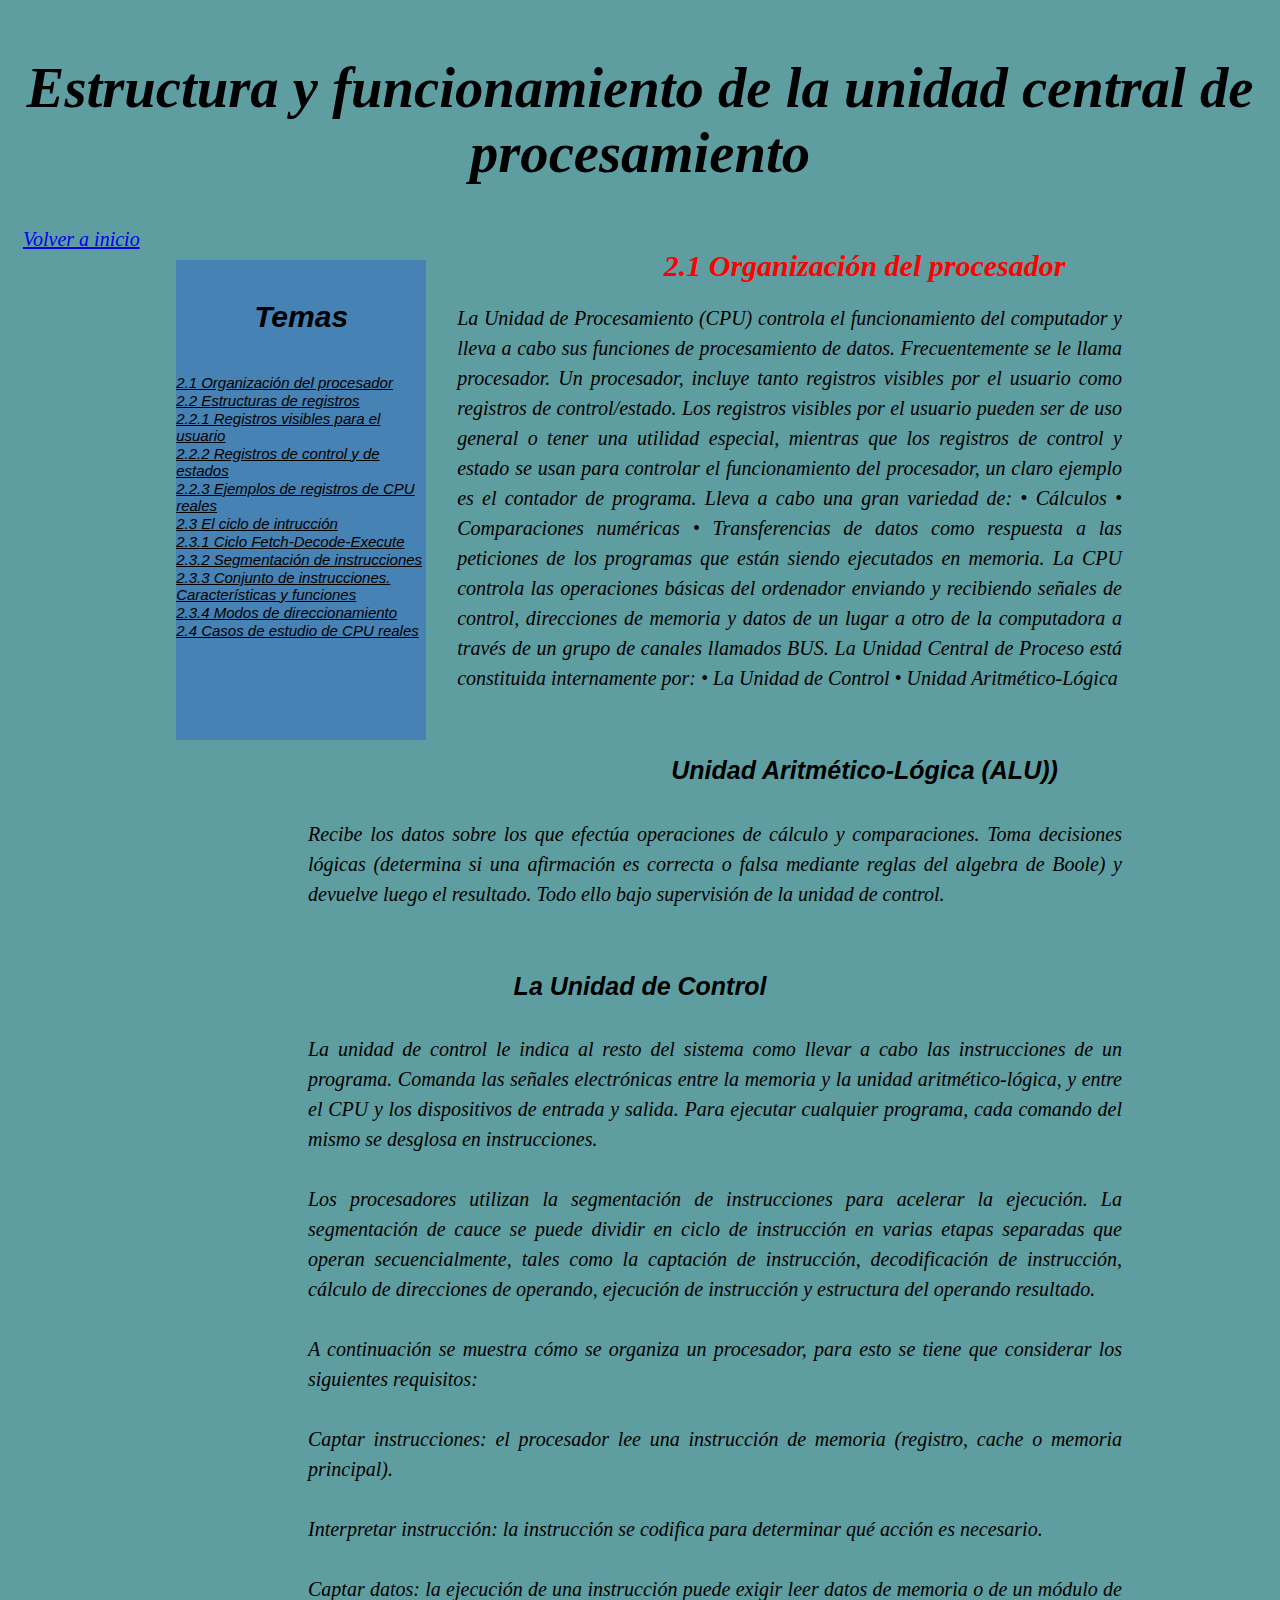
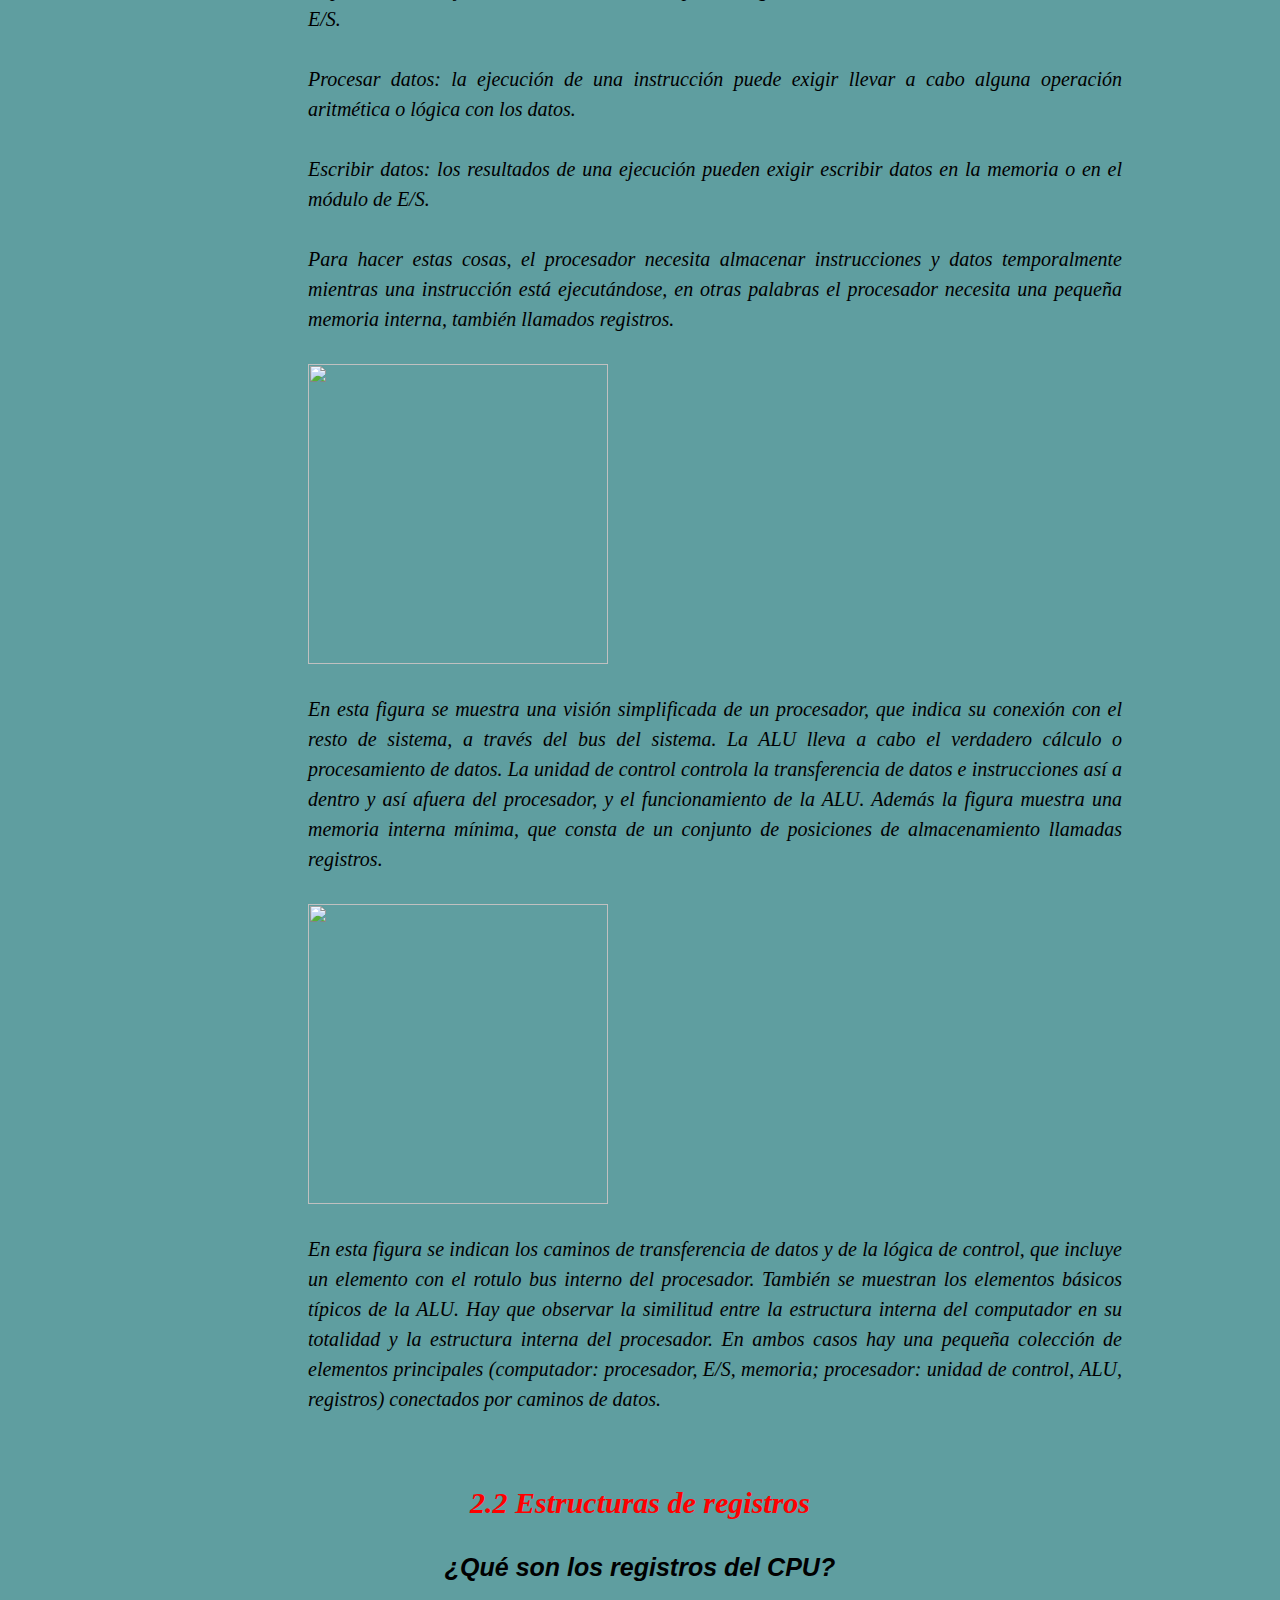
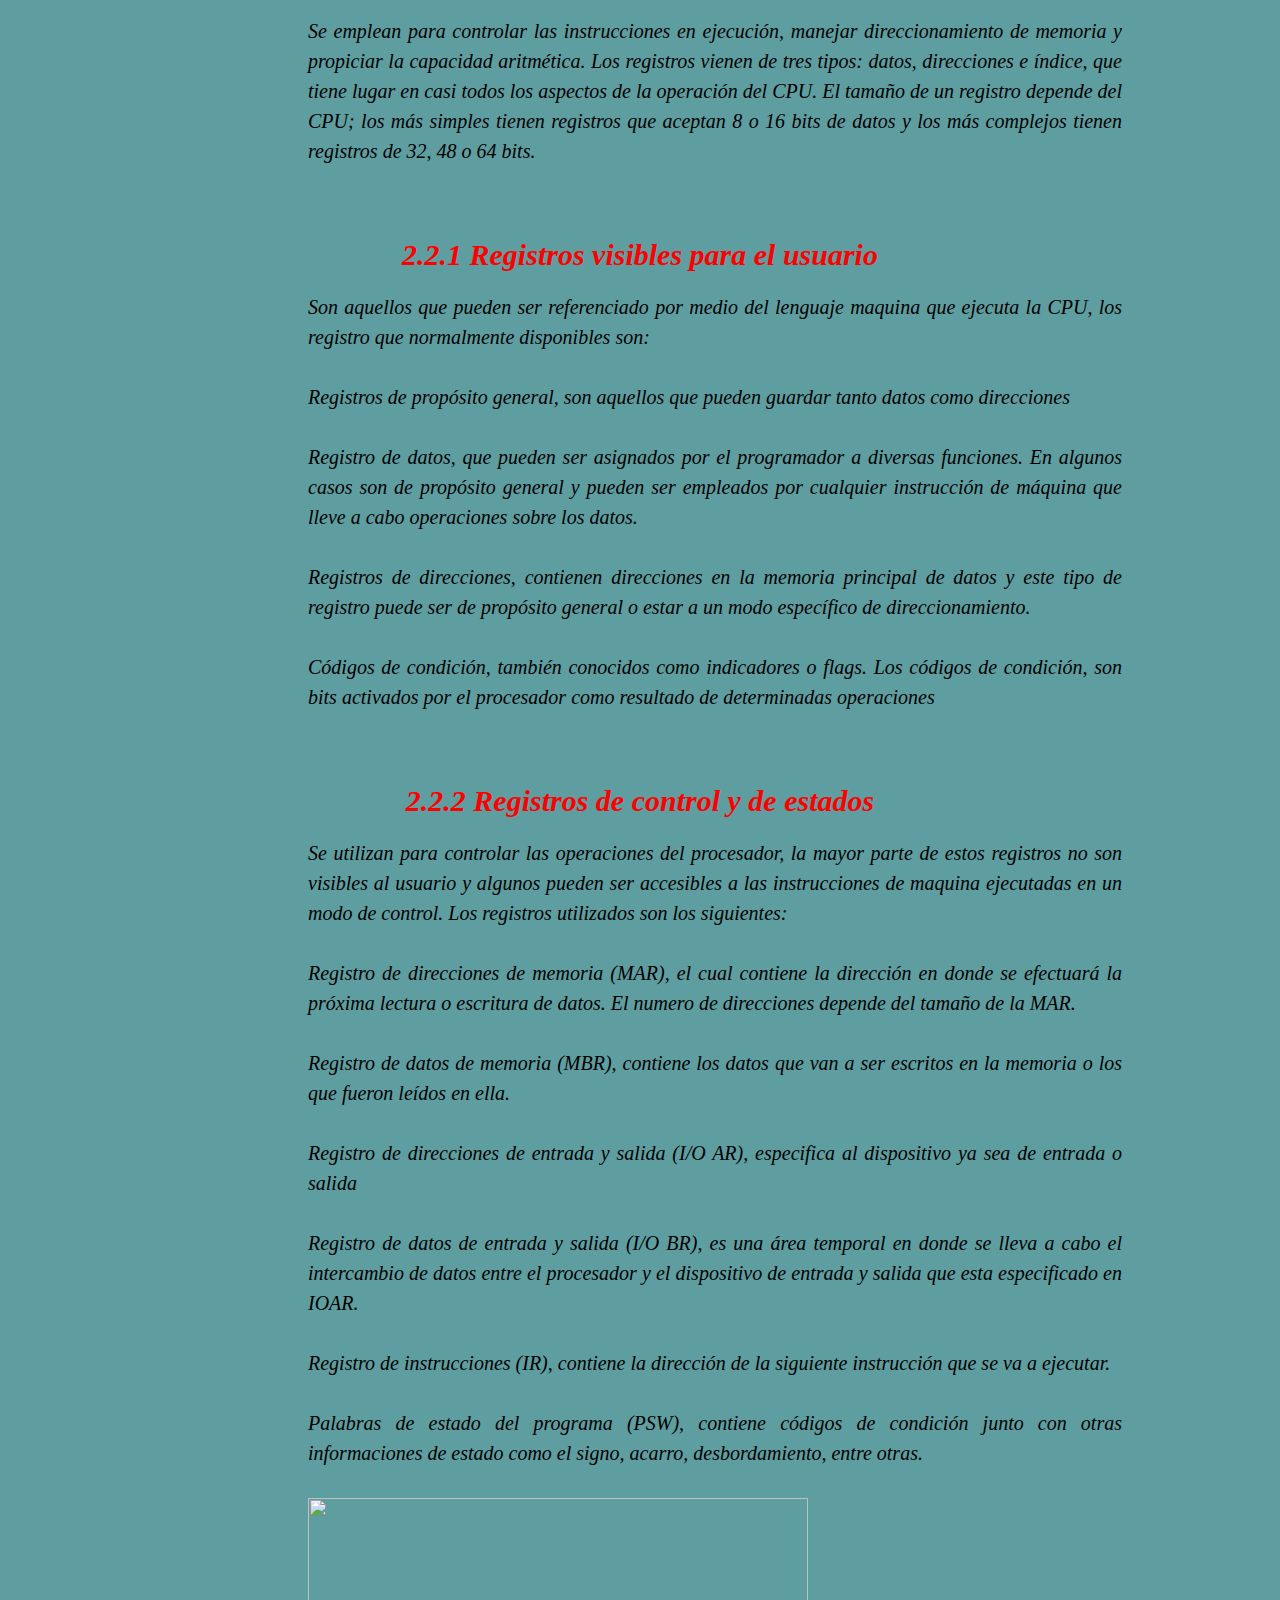
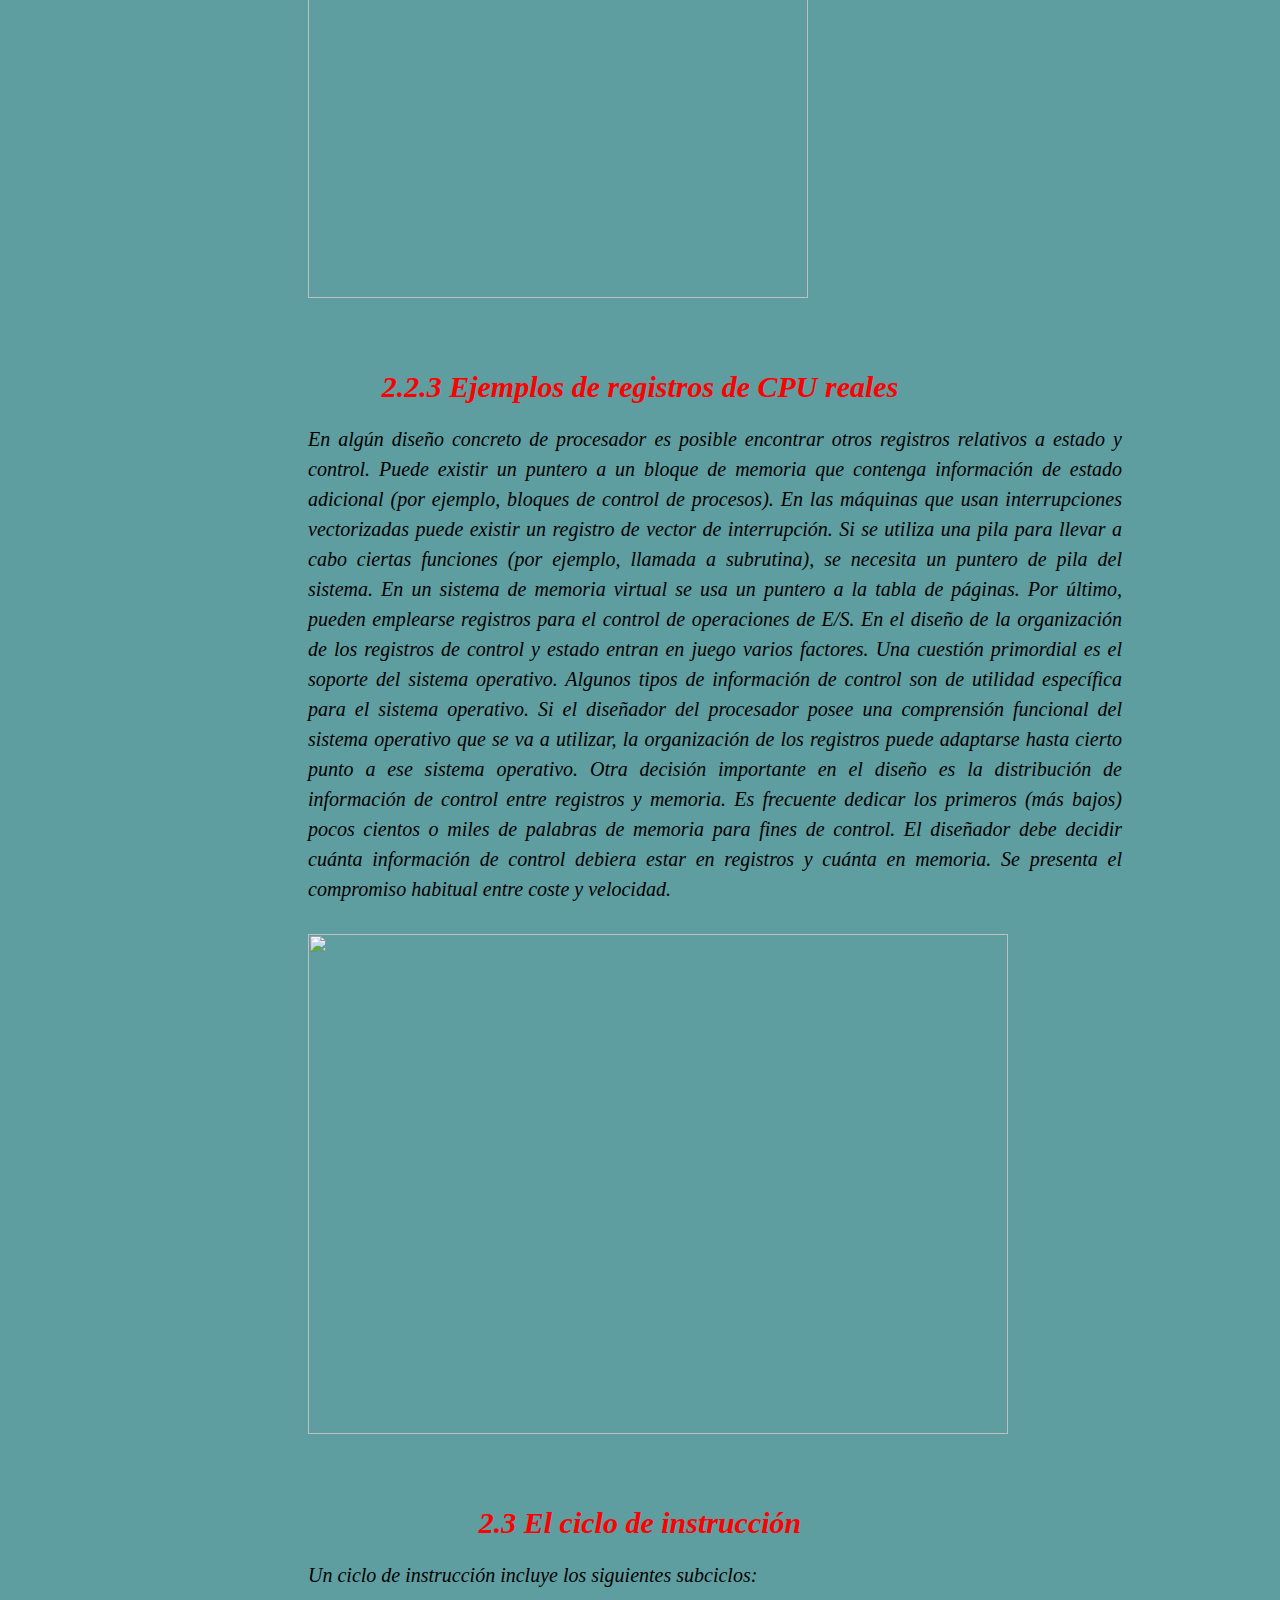
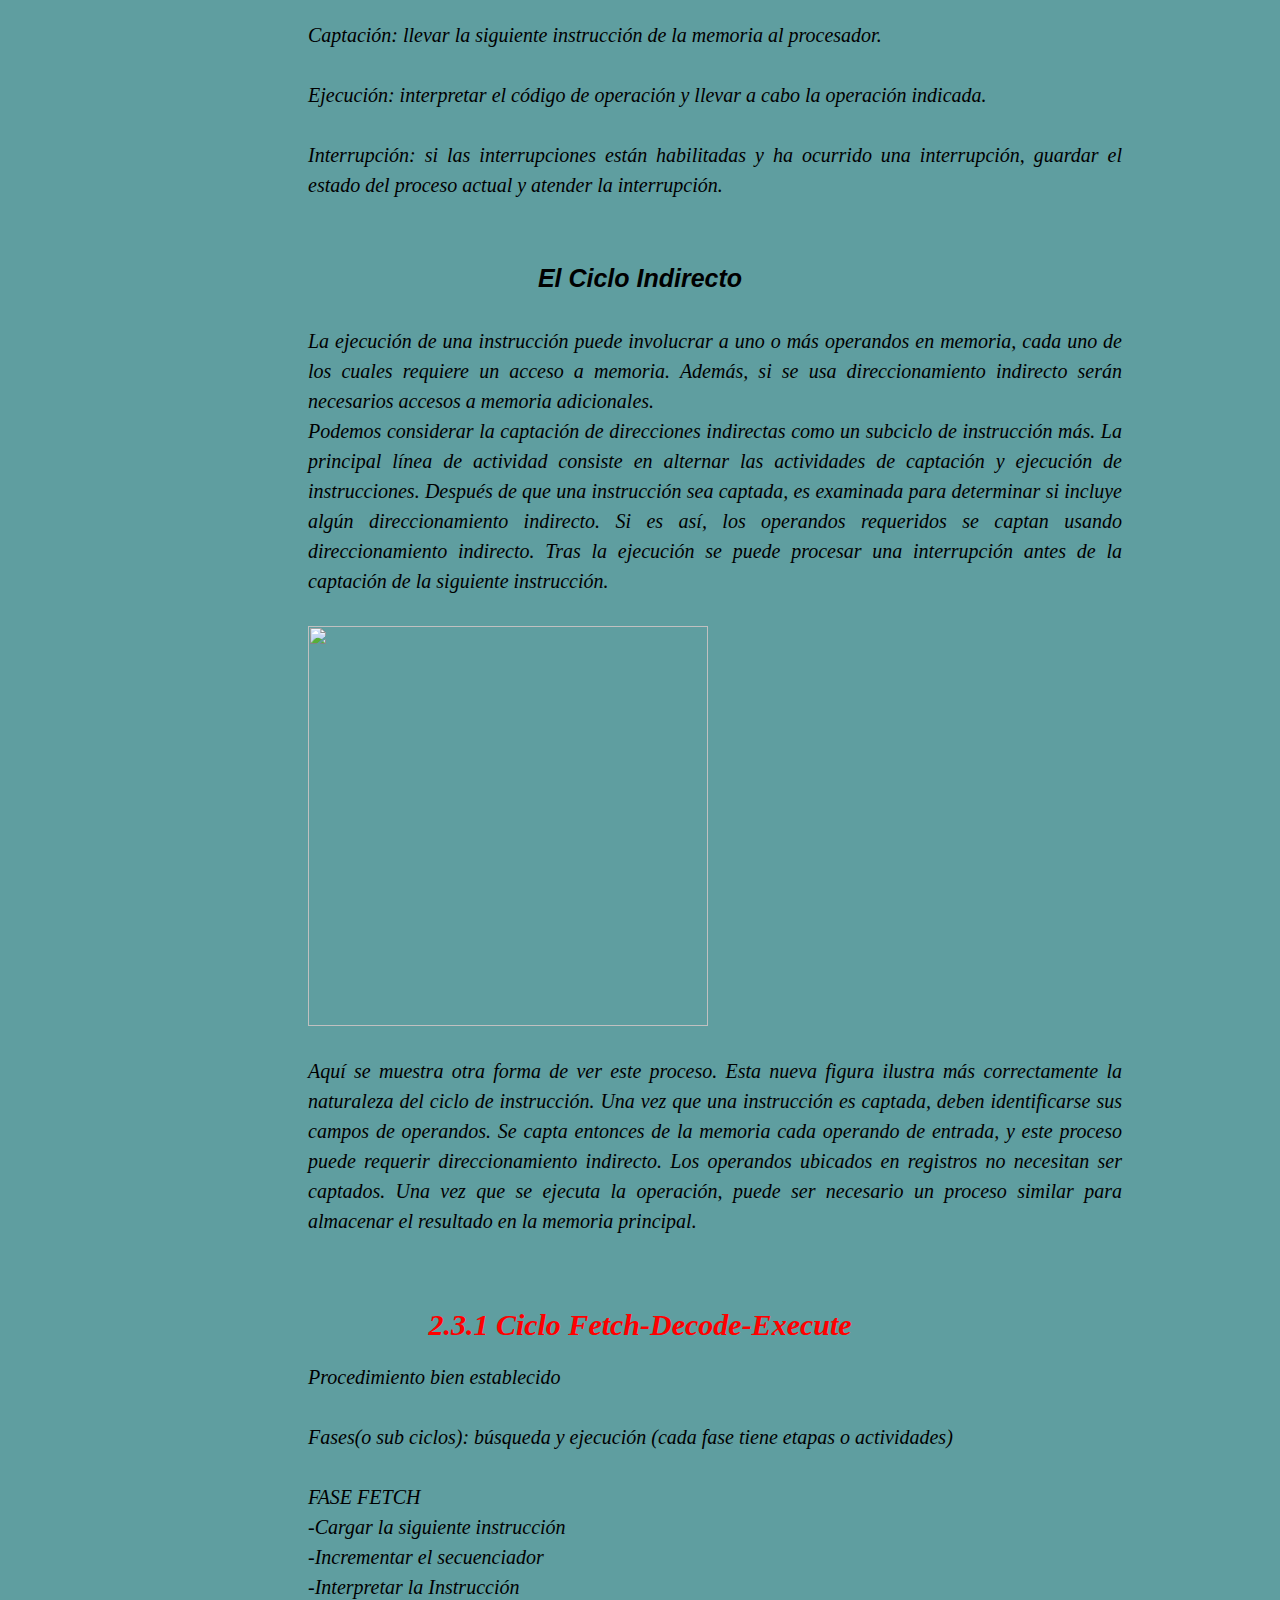
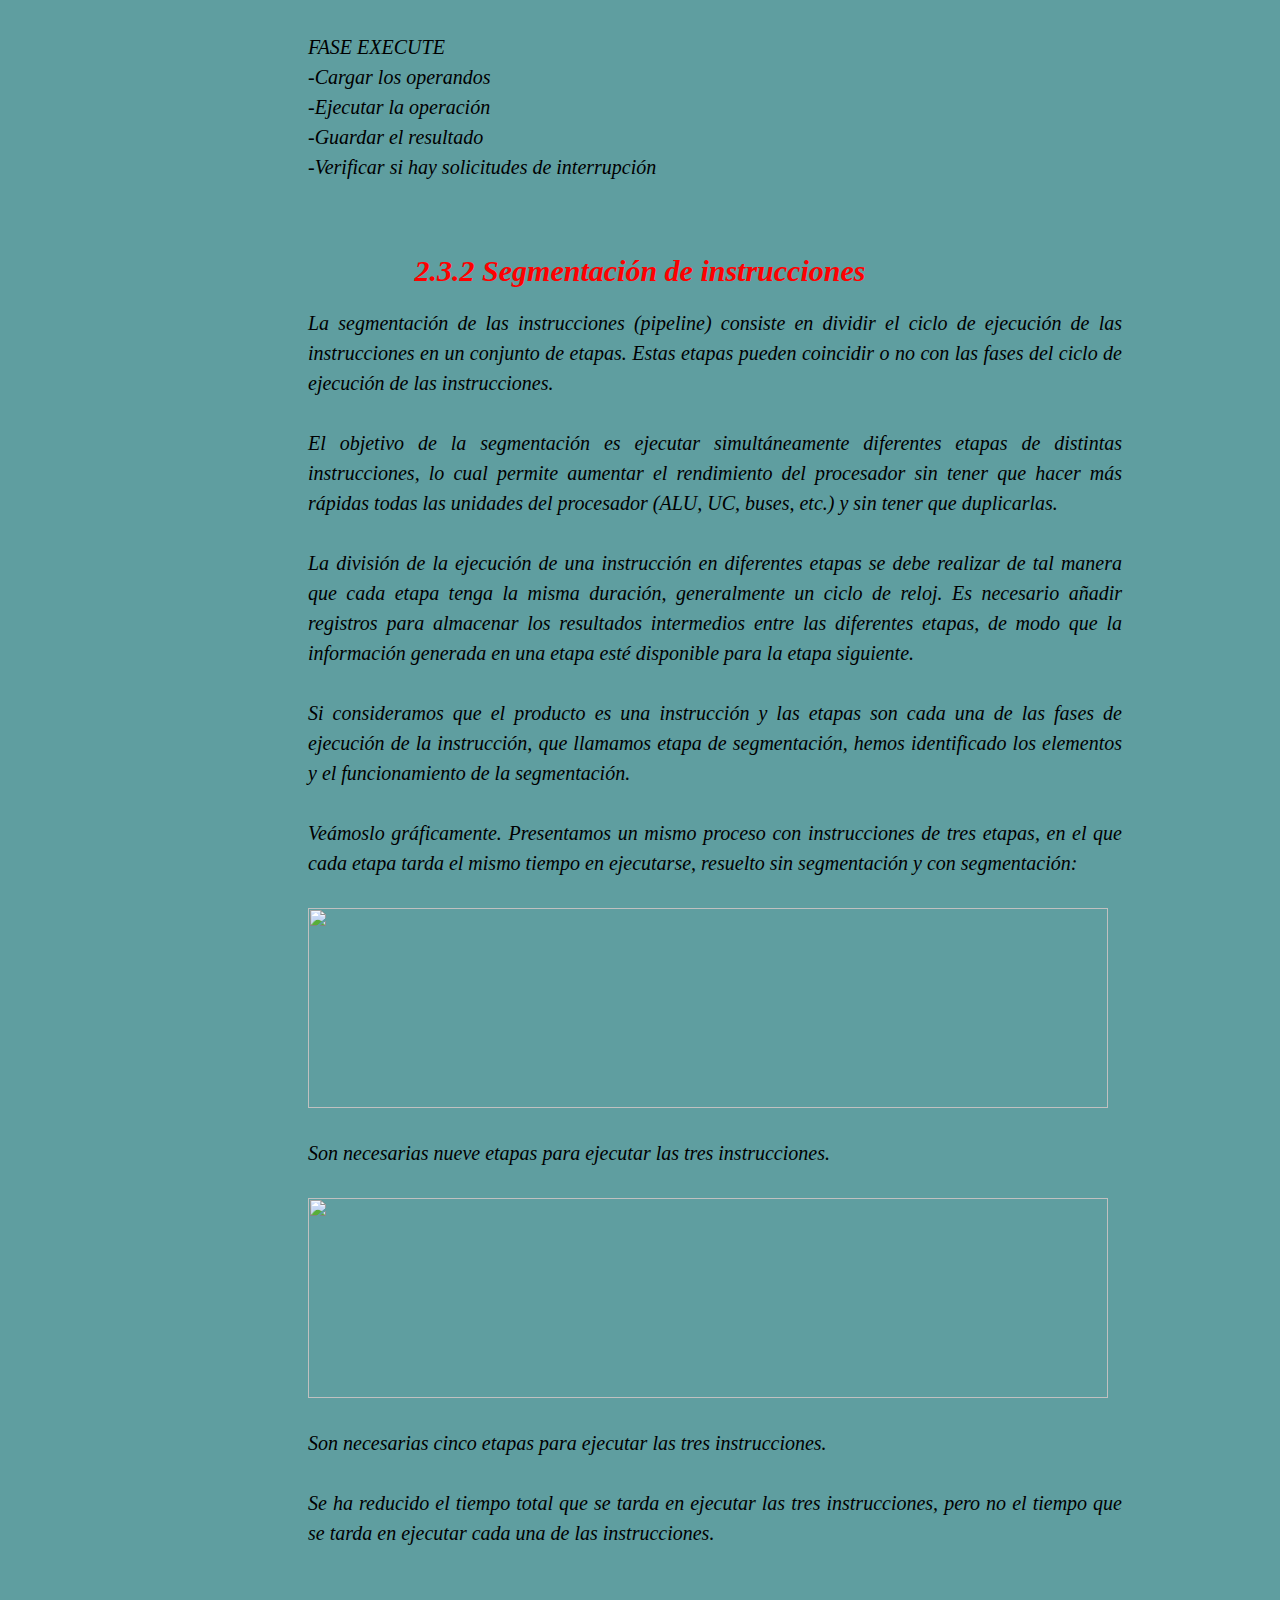
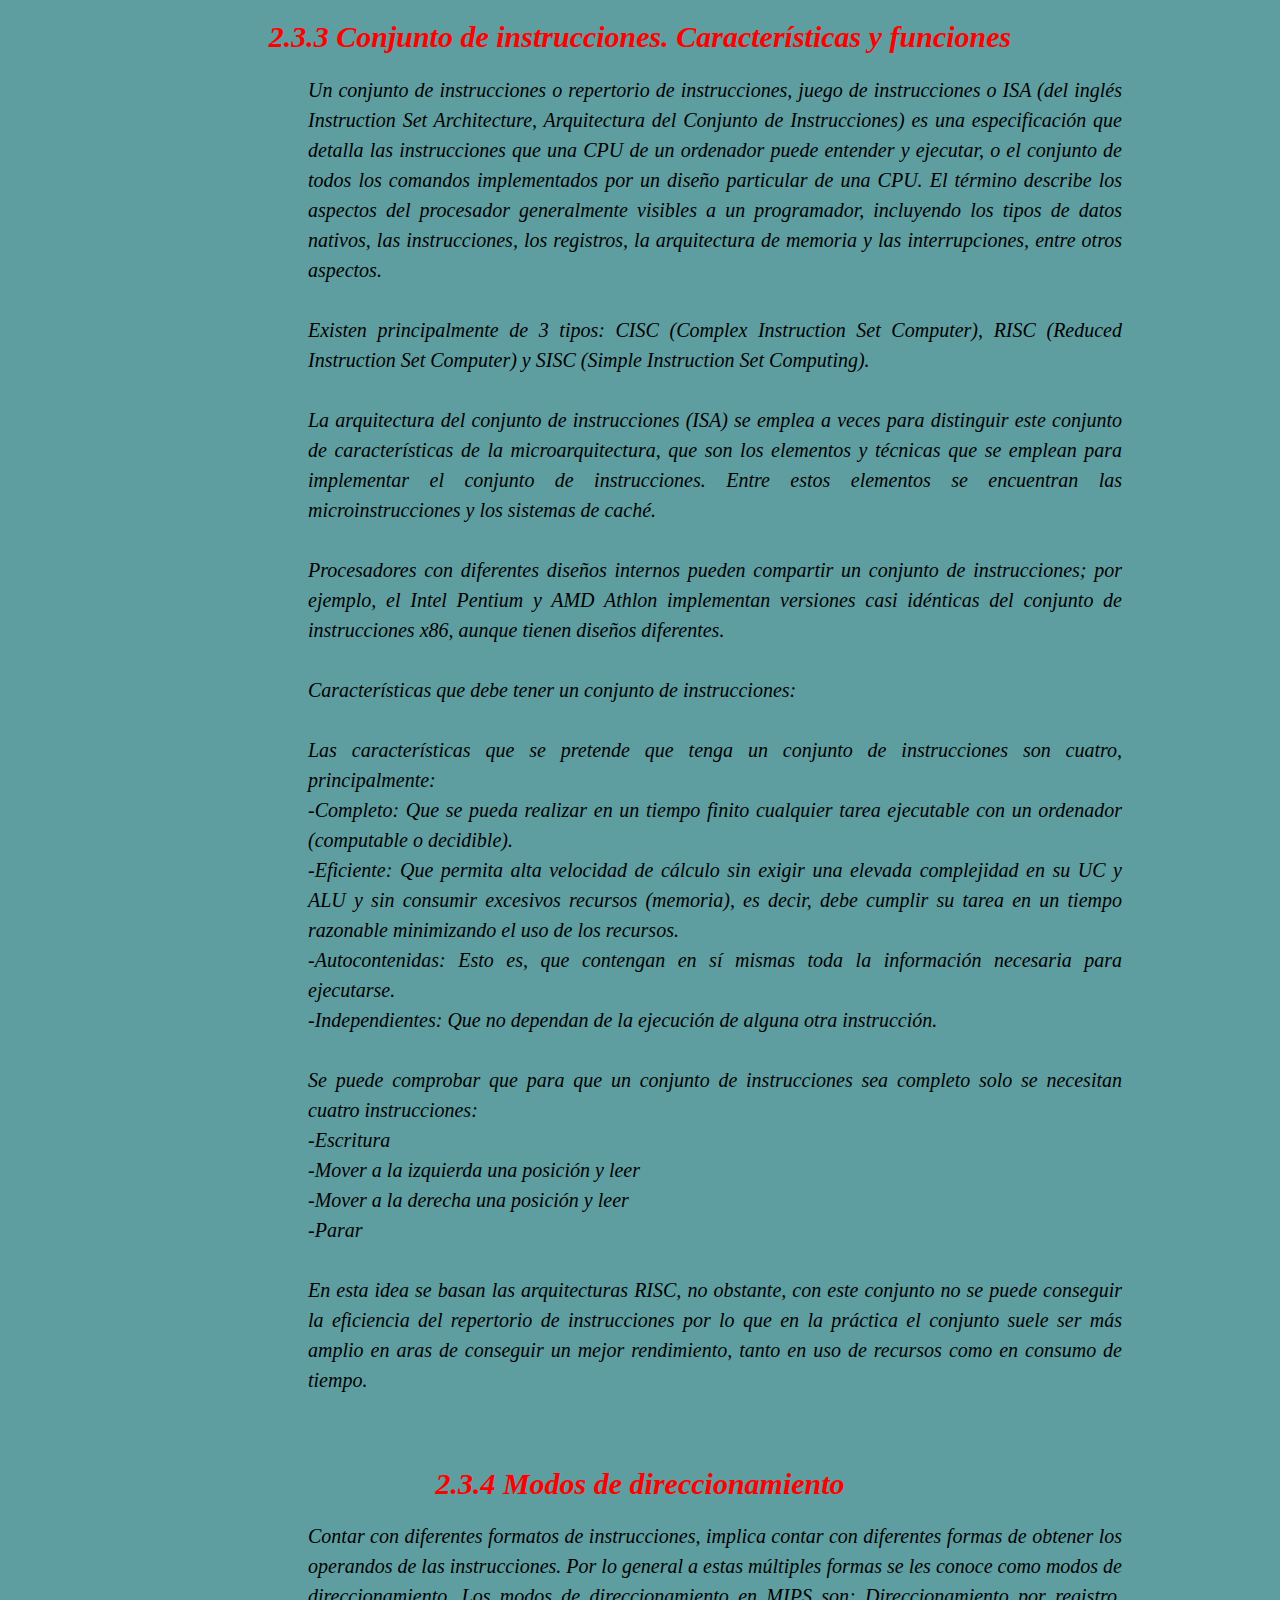
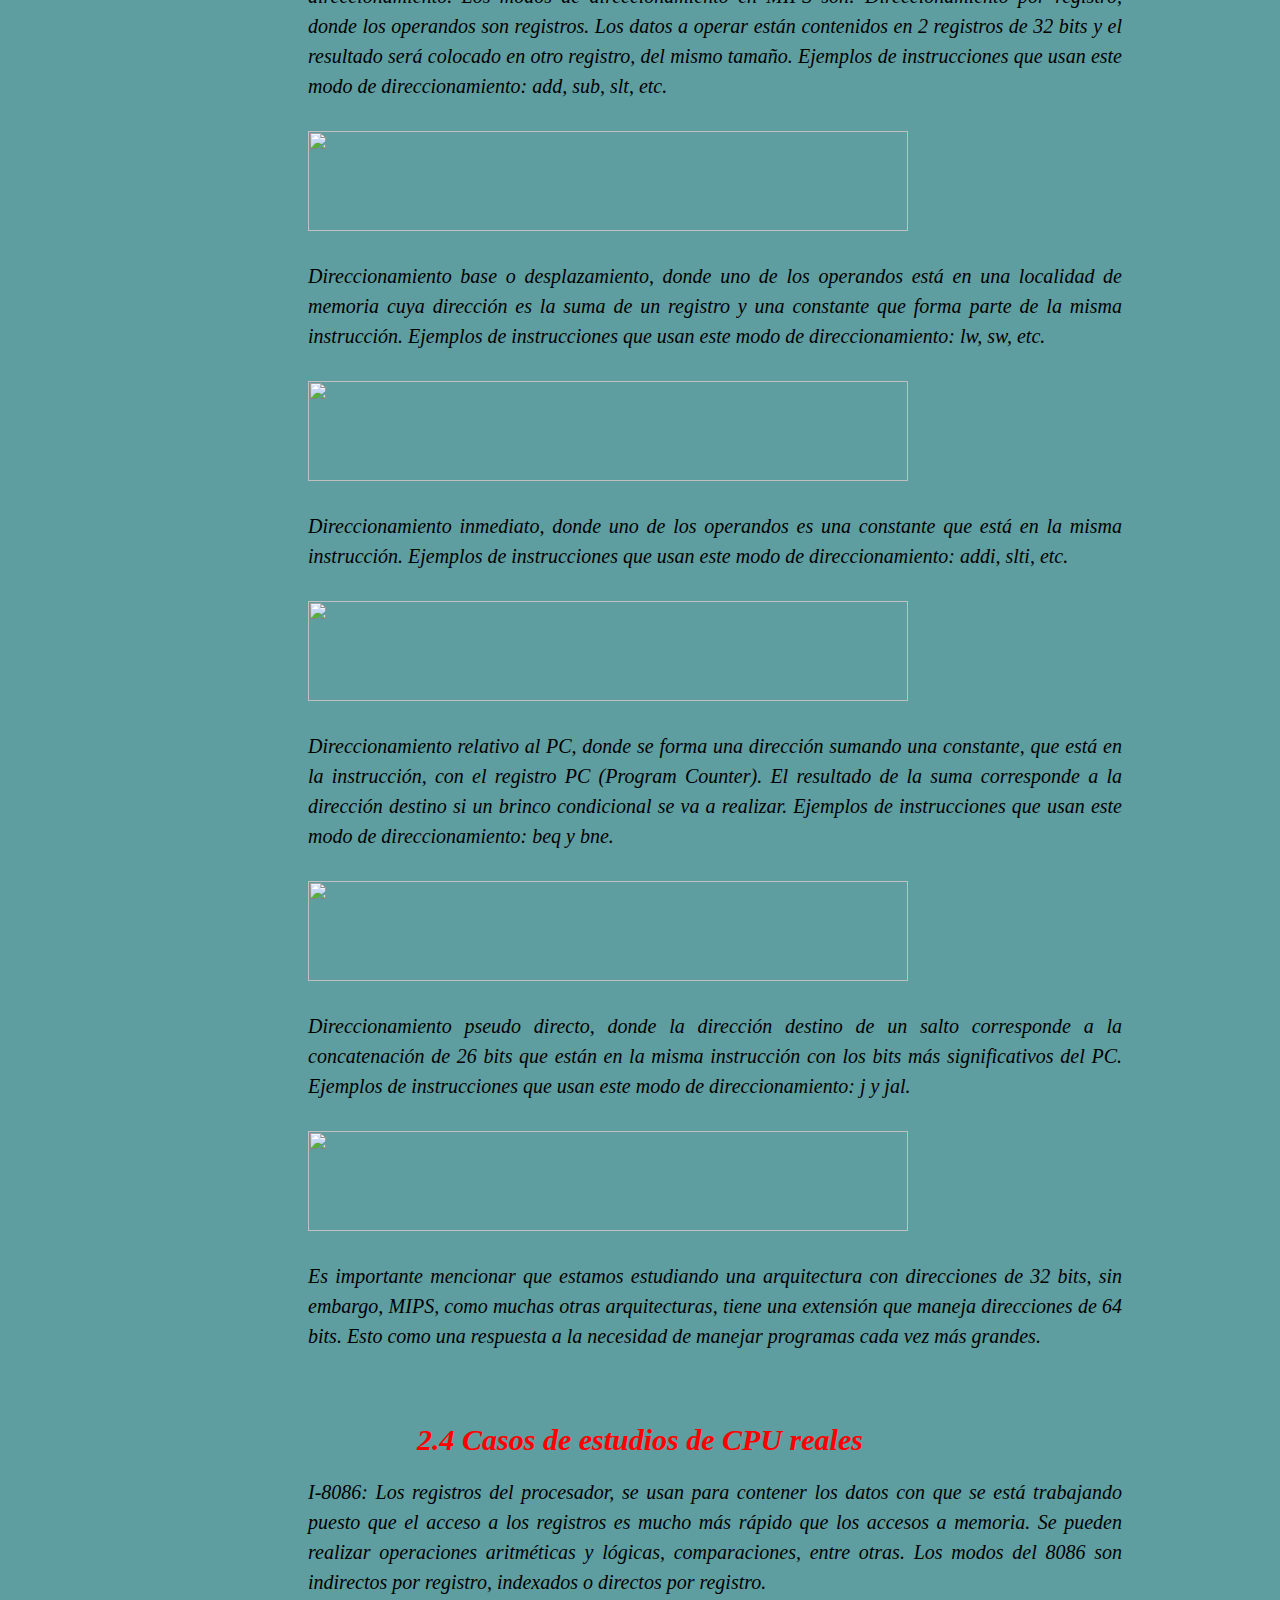
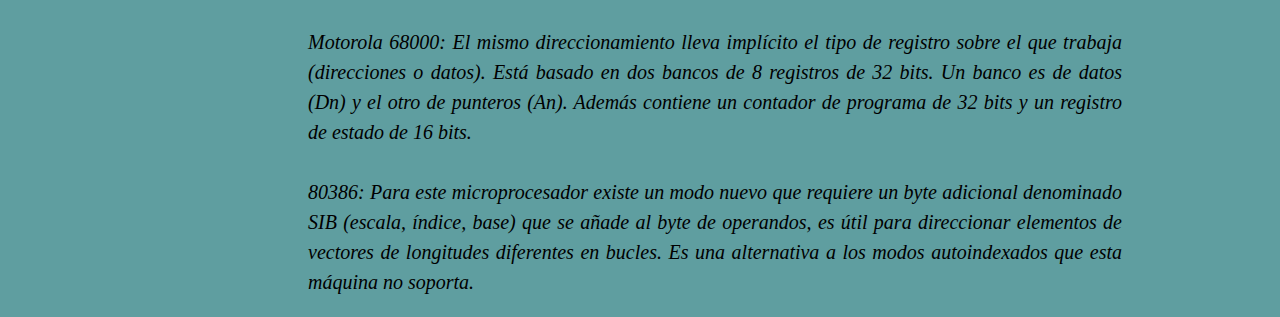
==== unidad 2.html @ 7a1c5918 "Add files via upload" ====
<!DOCTYPE html>
<html>

<head>
    <meta charset="utf-8" />
    <meta name="author" content="Luis Monsivais" />
    <title>Unidad 2: AC </title>
    <link rel="stylesheet" href="estilo.css">
</head>

<body>
    <a name="Inicio">
        <br />
        <br />
        <br />
        <br />
        <br />
        <br />
        <br />
        <br />
        <br />
        <h1 id="title3" style="color: black;">Estructura y funcionamiento de la unidad central de procesamiento</h1>
       
        <div class="div-inicio">

            <a href="index.html" target="_self"> Volver a inicio</a>
        </div>
        
        <br><br><br><br><br><br>
        
        <div class="div-unidades1">
            <h4 style="font-family: Arial, Helvetica, sans-serif; color: black; font-size: 30px; text-align: center;">
                Temas
            </h4>
            <li>
                <a href="#2.1" target="_self" id="title4"> 2.1 Organización del procesador </a>
            </li><br />
            <li>
                <a href="#2.2" target="_self" id="title4"> 2.2 Estructuras de registros </a>
            </li><br />
            <li>
                <a href="#2.2.1" target="_self" id="title4"> 2.2.1 Registros visibles para el usuario</a>
            </li><br />
            <li>
                <a href="#2.2.2" target="_self" id="title4"> 2.2.2 Registros de control y de estados</a>
            </li><br />
            <li>
                <a href="#2.2.3" target="_self" id="title4"> 2.2.3 Ejemplos de registros de CPU reales</a>
            </li><br />
            <li>
                <a href="#2.3" target="_self" id="title4"> 2.3 El ciclo de intrucción</a>
            </li><br />
            <li>
                <a href="#2.3.1" target="_self" id="title4"> 2.3.1 Ciclo Fetch-Decode-Execute</a>
            </li><br />
            <li>
                <a href="#2.3.2" target="_self" id="title4"> 2.3.2 Segmentación de instrucciones</a>
            </li><br />
            <li>
                <a href="#2.3.3" target="_self" id="title4"> 2.3.3 Conjunto de instrucciones. Características y funciones</a>
            </li><br />
            <li>
                <a href="#2.3.4" target="_self" id="title4"> 2.3.4 Modos de direccionamiento</a>
            </li><br />
            <li>
                <a href="#2.4" target="_self" id="title4"> 2.4 Casos de estudio de CPU reales</a>
            </li><br/>
        </div>
    </a>
    
    <a name="2.1">
        
        <h1 style="font-family: 'Times New Roman', Times, serif; font-size: 30px; color: red; text-align: center;">
            2.1 Organización del procesador
        </h1>
        
    
        <p style="font-family: cambria; font-size: 20px; text-align: justify;">
            La Unidad de Procesamiento (CPU) controla el funcionamiento del computador y lleva a cabo sus funciones de procesamiento de datos. Frecuentemente se le llama procesador.
            
            Un procesador, incluye tanto registros visibles por el usuario como registros de control/estado. Los registros visibles por el usuario pueden ser de uso general o tener una utilidad especial, mientras que los registros de control y estado se usan para controlar el funcionamiento del procesador, un claro ejemplo es el contador de programa.
            
            Lleva a cabo una gran variedad de:
            
            •     Cálculos
            
            •     Comparaciones numéricas
            
            •     Transferencias de datos como respuesta a las peticiones de los programas que están siendo ejecutados en memoria.
            
            La CPU controla las operaciones básicas del ordenador enviando y recibiendo señales de control, direcciones de memoria y datos de un lugar a otro de la computadora a través de un grupo de canales llamados BUS.
            
            La Unidad Central de Proceso está constituida internamente por:
            
            •     La Unidad de Control
            
            •     Unidad Aritmético-Lógica
             
            <br>
            <br>
        </p>
            
        <h4 style="font-family: Arial; font-size:25px; text-align: center;">  
            <b> Unidad Aritmético-Lógica (ALU)) </b>
        </h4>
        
        <p style="font-family: cambria; font-size: 20px; text-align: justify;">
            Recibe los datos sobre los que efectúa operaciones de cálculo y comparaciones. Toma decisiones lógicas (determina si una afirmación es correcta o falsa mediante reglas del algebra de Boole) y devuelve luego el resultado. Todo ello bajo supervisión de la unidad de control.
            <br>
            <br>
        </p>
        
        <h4 style="font-family: Arial; font-size:25px; text-align: center;">  
            <b> La Unidad de Control </b>
        </h4>
            
        <p style="font-family: cambria; font-size: 20px; text-align: justify;">
            La unidad de control le indica al resto del sistema como llevar a cabo las instrucciones de un programa. Comanda las señales electrónicas entre la memoria y la unidad aritmético-lógica, y entre el CPU y los dispositivos de entrada y salida. Para ejecutar cualquier programa, cada comando del mismo se desglosa en instrucciones.
            <br>
            <br>
            Los procesadores utilizan la segmentación de instrucciones para acelerar la ejecución. La segmentación de cauce se puede dividir en ciclo de instrucción en varias etapas separadas que operan secuencialmente, tales como la captación de instrucción, decodificación de instrucción, cálculo de direcciones de operando, ejecución de instrucción y estructura del operando resultado.
            <br>
            <br>
            A continuación se muestra cómo se organiza un procesador, para esto se tiene que considerar los siguientes requisitos:
            <br>
            <br>
            Captar instrucciones: el procesador lee una instrucción de memoria (registro, cache o memoria principal).
            <br>
            <br>
            Interpretar instrucción: la instrucción se codifica para determinar qué acción es necesario.
            <br>
            <br>
            Captar datos: la ejecución de una instrucción puede exigir leer datos de memoria o de un módulo de E/S.
            <br>
            <br>
            Procesar datos: la ejecución de una instrucción puede exigir llevar a cabo alguna operación aritmética o lógica con los datos.
            <br>
            <br>
            Escribir datos: los resultados de una ejecución pueden exigir escribir datos en la memoria o en el módulo de E/S.
            <br>
            <br>
            Para hacer estas cosas, el procesador necesita almacenar instrucciones y datos temporalmente mientras una instrucción está ejecutándose, en otras palabras el procesador necesita una pequeña memoria interna, también llamados registros.
            <br>
            <br>
            
            <img src="C:\Users\Luis Monsivais\Desktop\Programacion\ArquitecturaComputadoras\Proyecto\imagenes2/1.jpg"
            width="300"
            height="300"
            align="center">
            
            <br>
            <br>
            
            En esta figura se muestra una visión simplificada de un procesador, que indica su conexión con el resto de sistema, a través del bus del sistema. La ALU lleva a cabo el verdadero cálculo o procesamiento de datos. La unidad de control controla la transferencia de datos e instrucciones así a dentro y así afuera del procesador, y el funcionamiento de la ALU. Además la figura muestra una memoria interna mínima, que consta de un conjunto de posiciones de almacenamiento llamadas registros.
            
            <br>
            <br>
            
            <img src="C:\Users\Luis Monsivais\Desktop\Programacion\ArquitecturaComputadoras\Proyecto\imagenes2/2.jpg"
            width="300"
            height="300"
            align="center">
            
            <br>
            <br>
            
            En esta figura se indican los caminos de transferencia de datos y de la lógica de control, que incluye un elemento con el rotulo bus interno del procesador. También se muestran los elementos básicos típicos de la ALU. Hay que observar la similitud entre la estructura interna del computador en su totalidad y la estructura interna del procesador. En ambos casos hay una pequeña colección de elementos principales (computador: procesador, E/S, memoria; procesador: unidad de control, ALU, registros) conectados por caminos de datos.
            
            <br>
            <br>
        </p>
    </a>
    
    <br/>
    <br/>
    
    <a name="2.2">
        
        <h1 style="font-family: 'Times New Roman', Times, serif; font-size: 30px; color: red; text-align: center;">
            2.2 Estructuras de registros
        </h1>
        
        <h4 style="font-family: Arial; font-size:25px; text-align: center;">  
            <b> ¿Qué son los registros del CPU? </b>
        </h4>
        
        <p style="font-family: cambria; font-size: 20px; text-align: justify;">    
            Se emplean para controlar las instrucciones en ejecución, manejar direccionamiento de memoria y propiciar la capacidad aritmética.
            Los registros vienen de tres tipos: datos, direcciones e índice, que tiene lugar en casi todos los aspectos de la operación del CPU. El tamaño de un registro depende del CPU; los más simples tienen registros que aceptan 8 o 16 bits de datos y los más complejos tienen registros de 32, 48 o 64 bits.
            <br>
            <br>
        </p>
    </a>
    
    <br/>
    <br/>
    
    <a name="2.2.1">
        
        <h1 style="font-family: 'Times New Roman', Times, serif; font-size: 30px; color: red; text-align: center;">
            2.2.1 Registros visibles para el usuario
        </h1>
        
    
        <p style="font-family: cambria; font-size: 20px; text-align: justify;">
            Son aquellos que pueden ser referenciado por medio del lenguaje maquina que ejecuta la CPU, los registro que normalmente disponibles son:
            <br>
            <br>
            Registros de propósito general, son aquellos que pueden guardar tanto datos como direcciones
            <br>
            <br>
            Registro de datos, que pueden ser asignados por el programador a diversas funciones. En algunos casos son de propósito general y pueden ser empleados por cualquier instrucción de máquina que lleve a cabo operaciones sobre los datos.
            <br>
            <br>
            Registros de direcciones, contienen direcciones en la memoria principal de datos y este tipo de registro puede ser de propósito general o estar a un modo específico de direccionamiento.
            <br>
            <br>
            Códigos de condición, también conocidos como indicadores o flags. Los códigos de  condición, son bits activados por el procesador como resultado de determinadas operaciones
            <br>
            <br>
        </p>
    </a>
    
    <br/>
    <br/>
    
    <a name="2.2.2">
        
        <h1 style="font-family: 'Times New Roman', Times, serif; font-size: 30px; color: red; text-align: center;">
            2.2.2 Registros de control y de estados
        </h1>
        
    
        <p style="font-family: cambria; font-size: 20px; text-align: justify;">
            Se utilizan para controlar las operaciones del procesador, la mayor parte de estos registros no son visibles al usuario y algunos pueden ser accesibles a las instrucciones de maquina ejecutadas en un modo de control. Los registros utilizados son los siguientes:
            <br>
            <br>
            Registro de direcciones de memoria (MAR), el cual contiene la dirección en donde se efectuará la próxima lectura o escritura de datos. El numero de direcciones depende del tamaño de la MAR.
            <br>
            <br>
            Registro de datos de memoria (MBR), contiene los datos que van a ser escritos en la memoria o los que fueron leídos en ella.
            <br>
            <br>
            Registro de direcciones de entrada y salida (I/O AR), especifica al dispositivo ya sea de entrada o salida
            <br>
            <br>
            Registro de datos de entrada y salida (I/O BR), es una área temporal en donde se lleva a cabo el intercambio de datos entre el procesador y el dispositivo de entrada y salida que esta especificado en IOAR.
            <br>
            <br>
            Registro de instrucciones (IR), contiene la dirección de la siguiente instrucción que se va a ejecutar. 
            <br>
            <br>
            Palabras de estado del programa (PSW), contiene códigos de condición junto con otras informaciones de estado como el signo, acarro, desbordamiento, entre otras.
            <br>
            <br>
            
            <img src="C:\Users\Luis Monsivais\Desktop\Programacion\ArquitecturaComputadoras\Proyecto\imagenes2/3.jpg"
            width="500"
            height="400"
            align="center">
            
            <br>
            <br>
        </p>
    </a>
    
    <br/>
    <br/>
    
    <a name="2.2.3">
        
        <h1 style="font-family: 'Times New Roman', Times, serif; font-size: 30px; color: red; text-align: center;">
            2.2.3 Ejemplos de registros de CPU reales
        </h1>
        
    
        <p style="font-family: cambria; font-size: 20px; text-align: justify;">
            En algún diseño concreto de procesador es posible encontrar otros registros relativos a estado y control. Puede existir un puntero a un bloque de memoria que contenga información de estado adicional (por ejemplo, bloques de control de procesos). En las máquinas que usan interrupciones vectorizadas puede existir un registro de vector de interrupción. Si se utiliza una pila para llevar a cabo ciertas funciones (por ejemplo, llamada a subrutina), se necesita un puntero de pila del sistema. En un sistema de memoria virtual se usa un puntero a la tabla de páginas. Por último, pueden emplearse registros para el control de operaciones de E/S. En el diseño de la organización de los registros de control y estado entran en juego varios factores. Una cuestión primordial es el soporte del sistema operativo. Algunos tipos de información de control son de utilidad específica para el sistema operativo. Si el diseñador del procesador posee una comprensión funcional del sistema operativo que se va a utilizar, la organización de los registros puede adaptarse hasta cierto punto a ese sistema operativo. Otra decisión importante en el diseño es la distribución de información de control entre registros y memoria. Es frecuente dedicar los primeros (más bajos) pocos cientos o miles de palabras de memoria para fines de control. El diseñador debe decidir cuánta información de control debiera estar en registros y cuánta en memoria. Se presenta el compromiso habitual entre coste y velocidad.
            <br>
            <br>
            
            <img src="C:\Users\Luis Monsivais\Desktop\Programacion\ArquitecturaComputadoras\Proyecto\imagenes2/4.jpg"
            width="700"
            height="500"
            align="center">
            
            <br>
            <br>
        </p>
    </a>
    
    <br/>
    <br/>
    
    <a name="2.3">
        
        <h1 style="font-family: 'Times New Roman', Times, serif; font-size: 30px; color: red; text-align: center;">
            2.3 El ciclo de instrucción
        </h1>
        
    
        <p style="font-family: cambria; font-size: 20px; text-align: justify;">
            Un ciclo de instrucción incluye los siguientes subciclos:
            <br>
            <br>
            Captación: llevar la siguiente instrucción de la memoria al procesador.
            <br>
            <br>
            Ejecución: interpretar el código de operación y llevar a cabo la operación indicada.
            <br>
            <br>
            Interrupción: si las interrupciones están habilitadas y ha ocurrido una interrupción, guardar el estado del proceso actual y atender la interrupción.
            <br>
            <br>
        </p>
        
        <h4 style="font-family: Arial; font-size:25px; text-align: center;">  
            <b> El Ciclo Indirecto </b>
        </h4>
        
        <p style="font-family: cambria; font-size: 20px; text-align: justify;">
            La ejecución de una instrucción puede involucrar a uno o más operandos en memoria, cada uno de los cuales requiere un acceso a memoria. Además, si se usa direccionamiento indirecto serán necesarios accesos a memoria adicionales.
            <br>
            Podemos considerar la captación de direcciones indirectas como un subciclo de instrucción más. La principal línea de actividad consiste en alternar las  actividades de captación y ejecución de instrucciones. Después de que una instrucción sea captada, es examinada para determinar si incluye algún direccionamiento indirecto. Si es así, los operandos requeridos se captan usando direccionamiento indirecto. Tras la ejecución se puede procesar una interrupción antes de la captación de la siguiente instrucción.
            <br>
            <br>
            
            <img src="C:\Users\Luis Monsivais\Desktop\Programacion\ArquitecturaComputadoras\Proyecto\imagenes2/5.jpg"
            width="400"
            height="400"
            align="center">
            
            <br>
            <br>
            Aquí se muestra otra forma de ver este proceso. Esta nueva figura ilustra más correctamente la naturaleza del ciclo de instrucción. Una vez que una instrucción es captada, deben identificarse sus campos de operandos. Se capta entonces de la memoria cada operando de entrada, y este proceso puede requerir direccionamiento indirecto. Los operandos ubicados en registros no necesitan ser captados. Una vez que se ejecuta la operación, puede ser necesario un proceso similar para almacenar el resultado en la memoria principal.
            <br>
            <br>
        </p>
    </a>
    
    <br/>
    <br/>
    
    <a name="2.3.1">
        
        <h1 style="font-family: 'Times New Roman', Times, serif; font-size: 30px; color: red; text-align: center;">
            2.3.1 Ciclo Fetch-Decode-Execute
        </h1>
        
    
        <p style="font-family: cambria; font-size: 20px; text-align: justify;">
            Procedimiento bien establecido
            <br>
            <br>
            Fases(o sub ciclos): búsqueda  y ejecución (cada fase tiene etapas o actividades)
            <br>
            <br>
            FASE FETCH
            <br>
            -Cargar la siguiente instrucción
            <br>
            -Incrementar el secuenciador
            <br>
            -Interpretar la Instrucción
            <br>
            <br>
            FASE EXECUTE
            <br>
            -Cargar los operandos
            <br>
            -Ejecutar la operación
            <br>
            -Guardar el resultado
            <br>
            -Verificar si hay solicitudes de interrupción
            <br>
            <br>
        </p>
    </a>
    
    <br/>
    <br/>
    
    <a name="2.3.2">
        
        <h1 style="font-family: 'Times New Roman', Times, serif; font-size: 30px; color: red; text-align: center;">
            2.3.2 Segmentación de instrucciones
        </h1>
        
    
        <p style="font-family: cambria; font-size: 20px; text-align: justify;">
            La segmentación de las instrucciones (pipeline) consiste en dividir el ciclo de ejecución de las instrucciones en un conjunto de etapas. Estas etapas pueden coincidir o no con las fases del ciclo de ejecución de las instrucciones.
            <br>
            <br>
            El objetivo de la segmentación es ejecutar simultáneamente diferentes etapas de distintas instrucciones, lo cual permite aumentar el rendimiento del procesador sin tener que hacer más rápidas todas las unidades del procesador (ALU, UC, buses, etc.) y sin tener que duplicarlas.
            <br>
            <br>
            La división de la ejecución de una instrucción en diferentes etapas se debe realizar de tal manera que cada etapa tenga la misma duración, generalmente un ciclo de reloj. Es necesario añadir registros para almacenar los resultados intermedios entre las diferentes etapas, de modo que la información generada en una etapa esté disponible para la etapa siguiente.
            <br>
            <br>
            Si consideramos que el producto es una instrucción y las etapas son cada una de las fases de ejecución de la instrucción, que llamamos etapa de segmentación, hemos identificado los elementos y el funcionamiento de la segmentación.
            <br>
            <br>
            Veámoslo gráficamente. Presentamos un mismo proceso con instrucciones de tres etapas, en el que cada etapa tarda el mismo tiempo en ejecutarse, resuelto sin segmentación y con segmentación:
            
            <br>
            <br>
            
            <img src="C:\Users\Luis Monsivais\Desktop\Programacion\ArquitecturaComputadoras\Proyecto\imagenes2/6.gif"
            width="800"
            height="200"
            align="center">
            
            <br>
            <br>
            
            Son necesarias nueve etapas para ejecutar las tres instrucciones.
            
            <br>
            <br>
            
            <img src="C:\Users\Luis Monsivais\Desktop\Programacion\ArquitecturaComputadoras\Proyecto\imagenes2/7.gif"
            width="800"
            height="200"
            align="center">
            
            <br>
            <br>
            
            Son necesarias cinco etapas para ejecutar las tres instrucciones.
            <br>
            <br>
            Se ha reducido el tiempo total que se tarda en ejecutar las tres instrucciones, pero no el tiempo que se tarda en ejecutar cada una de las instrucciones.
            <br>
            <br>
        </p>
    </a>
    
    <br/>
    <br/>
    
    <a name="2.3.3">
        
        <h1 style="font-family: 'Times New Roman', Times, serif; font-size: 30px; color: red; text-align: center;">
            2.3.3 Conjunto de instrucciones. Características y funciones
        </h1>
        
    
        <p style="font-family: cambria; font-size: 20px; text-align: justify;">
            Un conjunto de instrucciones o repertorio de instrucciones, juego de instrucciones o ISA (del inglés Instruction Set Architecture, Arquitectura del Conjunto de Instrucciones) es una especificación que detalla las instrucciones que una CPU de un ordenador puede entender y ejecutar, o el conjunto de todos los comandos implementados por un diseño particular de una CPU. El término describe los aspectos del procesador generalmente visibles a un programador, incluyendo los tipos de datos nativos, las instrucciones, los registros, la arquitectura de memoria y las interrupciones, entre otros aspectos.
            <br>
            <br>
            Existen principalmente de 3 tipos: CISC (Complex Instruction Set Computer), RISC (Reduced Instruction Set Computer) y SISC (Simple Instruction Set Computing).
            <br>
            <br>
            La arquitectura del conjunto de instrucciones (ISA) se emplea a veces para distinguir este conjunto de características de la microarquitectura, que son los elementos y técnicas que se emplean para implementar el conjunto de instrucciones. Entre estos elementos se encuentran las microinstrucciones y los sistemas de caché.
            <br>
            <br>
            Procesadores con diferentes diseños internos pueden compartir un conjunto de instrucciones; por ejemplo, el Intel Pentium y AMD Athlon implementan versiones casi idénticas del conjunto de instrucciones x86, aunque tienen diseños diferentes.
            <br>
            <br>
            Características que debe tener un conjunto de instrucciones:
            <br>
            <br>
            Las características que se pretende que tenga un conjunto de instrucciones son cuatro, principalmente:
            <br>
            -Completo: Que se pueda realizar en un tiempo finito cualquier tarea ejecutable con un ordenador (computable o decidible).
            <br>
            -Eficiente: Que permita alta velocidad de cálculo sin exigir una elevada complejidad en su UC y ALU y sin consumir excesivos recursos (memoria), es decir, debe cumplir su tarea en un tiempo razonable minimizando el uso de los recursos.
            <br>
            -Autocontenidas: Esto es, que contengan en sí mismas toda la información necesaria para ejecutarse.
            <br>
            -Independientes: Que no dependan de la ejecución de alguna otra instrucción.
            <br>
            <br>
            Se puede comprobar que para que un conjunto de instrucciones sea completo solo se necesitan cuatro instrucciones:
            <br>
            -Escritura
            <br>
            -Mover a la izquierda una posición y leer
            <br>
            -Mover a la derecha una posición y leer
            <br>
            -Parar
            <br>
            <br>
            En esta idea se basan las arquitecturas RISC, no obstante, con este conjunto no se puede conseguir la eficiencia del repertorio de instrucciones por lo que en la práctica el conjunto suele ser más amplio en aras de conseguir un mejor rendimiento, tanto en uso de recursos como en consumo de tiempo.
            <br>
            <br>
        </p>
    </a>
    
    <br/>
    <br/>
    
    <a name="2.3.4">
        
        <h1 style="font-family: 'Times New Roman', Times, serif; font-size: 30px; color: red; text-align: center;">
            2.3.4 Modos de direccionamiento
        </h1>
        
    
        <p style="font-family: cambria; font-size: 20px; text-align: justify;">
            Contar con diferentes formatos de instrucciones, implica contar con diferentes formas de obtener los operandos de las instrucciones. Por lo general a estas múltiples formas se les conoce como modos de direccionamiento. Los modos de direccionamiento en MIPS son:

            Direccionamiento por registro, donde los operandos son registros. Los datos a operar están contenidos en 2 registros de 32 bits y el resultado será colocado en otro registro, del mismo tamaño.
            
            Ejemplos de instrucciones que usan este modo de direccionamiento: add, sub, slt, etc.
            <br>
            <br>
            
            <img src="C:\Users\Luis Monsivais\Desktop\Programacion\ArquitecturaComputadoras\Proyecto\imagenes2/8.jpg"
            width="600"
            height="100"
            align="center">
            
            <br>
            <br>
            
            Direccionamiento base o desplazamiento, donde uno de los operandos está en una localidad de memoria cuya dirección es la suma de un registro y una constante que forma parte de la misma instrucción.
            
            Ejemplos de instrucciones que usan este modo de direccionamiento: lw, sw, etc.
            
            <br>
            <br>
            
            <img src="C:\Users\Luis Monsivais\Desktop\Programacion\ArquitecturaComputadoras\Proyecto\imagenes2/9.jpg"
            width="600"
            height="100"
            align="center">
            
            <br>
            <br>
            
            Direccionamiento inmediato, donde uno de los operandos es una constante que está en la misma instrucción.
            
            Ejemplos de instrucciones que usan este modo de direccionamiento: addi, slti, etc.
            
            <br>
            <br>
            
            <img src="C:\Users\Luis Monsivais\Desktop\Programacion\ArquitecturaComputadoras\Proyecto\imagenes2/10.jpg"
            width="600"
            height="100"
            align="center">
            
            <br>
            <br>
            
            Direccionamiento relativo al PC, donde se forma una dirección sumando una constante, que está en la instrucción, con el registro PC (Program Counter). El resultado de la suma corresponde a la dirección destino si un brinco condicional se va a realizar.
            
            Ejemplos de instrucciones que usan este modo de direccionamiento: beq y bne.
            
            <br>
            <br>
            
            <img src="C:\Users\Luis Monsivais\Desktop\Programacion\ArquitecturaComputadoras\Proyecto\imagenes2/11.jpg"
            width="600"
            height="100"
            align="center">
            
            <br>
            <br>
            
            Direccionamiento pseudo directo, donde la dirección destino de un salto corresponde a la concatenación de 26 bits que están en la misma instrucción con los bits más significativos del PC.
            
            Ejemplos de instrucciones que usan este modo de direccionamiento: j y jal.
            
            <br>
            <br>
            
            <img src="C:\Users\Luis Monsivais\Desktop\Programacion\ArquitecturaComputadoras\Proyecto\imagenes2/12.jpg"
            width="600"
            height="100"
            align="center">
            
            <br>
            <br>
            
            Es importante mencionar que estamos estudiando una arquitectura con direcciones de 32 bits, sin embargo, MIPS, como muchas otras arquitecturas, tiene una extensión que maneja direcciones de 64 bits. Esto como una respuesta a la necesidad de manejar programas cada vez más grandes.
            <br>
            <br>
        </p>
    </a>
    
    <br/>
    <br/>
    
    <a name="2.4">
        
        <h1 style="font-family: 'Times New Roman', Times, serif; font-size: 30px; color: red; text-align: center;">
            2.4 Casos de estudios de CPU reales
        </h1>
        
    
        <p style="font-family: cambria; font-size: 20px; text-align: justify;">
            I-8086: Los registros del procesador, se usan para contener los datos con que se está trabajando puesto que el acceso a los registros es mucho más rápido que los accesos a memoria. Se pueden realizar operaciones aritméticas y lógicas, comparaciones, entre otras. Los modos del 8086 son indirectos por registro, indexados o directos por registro.
            <br>
            <br>
            Motorola 68000: El mismo direccionamiento lleva implícito el tipo de registro sobre el que trabaja (direcciones o datos). Está basado en dos bancos de 8 registros de 32 bits. Un banco es de datos (Dn) y el otro de punteros (An). Además contiene un contador de programa de 32 bits y un registro de estado de 16 bits.
            <br>
            <br>
            80386: Para este microprocesador existe un modo nuevo que requiere un byte adicional denominado SIB (escala, índice, base) que se añade al byte de operandos, es útil para direccionar elementos de vectores de longitudes diferentes en bucles. Es una alternativa a los modos autoindexados que esta máquina no soporta.
        </p>
    </a>
</body>
</html>
---- estilo.css ----
body{
    background-color: cadetblue;
  font-family: 'Times New Roman', Times, serif;
  font-size: 1px;
  font-style: italic;
  font-weight: 100;
  background-image: url("imagenes/descarga1.jpg");
  background-repeat: repeat-x;
  
  
}
#title{
    color: black;
    font-size: 2cm;
    text-align: center;
    font-family: 'Times New Roman', Times, serif;
}


#title2{
  color: black;
  text-align: justify;
  font-family: Verdana, Geneva, Tahoma, sans-serif;
  font-size: 30px;
  
}

#title3{
    color: #fcfafa;
    font-size: 1.5cm;
    text-align: center;
    font-family: 'Times New Roman', Times, serif;
}

#title4{
  color: black;
  text-align: justify;
  font-family: Verdana, Geneva, Tahoma, sans-serif;
  font-size: 15px;
  
}

.div-grande {
  width: 300px;
  height: auto;
  border: solid 1px cadetblue;
  background-color: steelblue;
  color: rgb(3, 3, 3);
  margin: 10px;
  text-align: center;
  float: left;
}

p {
  font-family: Georgia, 'Times New Roman', serif;
  font-size: 20px;
  text-align: justify;
  padding-right: 150px;
  padding-left: 300px;
  line-height: 30px;
}

.div-unidades {
  width: 250px;
  height: 700px;
  border: solid 1px cadetblue;
  background-color: steelblue;
  color: rgb(3, 3, 3);
  margin: 10px;
  text-align: left;
  padding-left: 0.5em;
  float: left;
}

.div-unidades1 {
  width: 250px;
  height: 480px;
  border: solid 1px cadetblue;
  background-color: steelblue;
  color: rgb(3, 3, 3);
  margin: 30px;
  text-align: left;
  padding-left: 0.5em;
  float: left;
}

p.centrado{
  text-align: center;
}

.div-inicio {
  width: auto;
  font-size: 20px;
  background-color: cadetblue;
  color: blueviolet;
  margin: 5px;
  text-align: left;
  padding-left: 0.5em;
  float: left;
}


.div-unidades3 {
  width: 200px;
  height: 610px;
  border: solid 1px cadetblue;
  background-color: steelblue;
  color: rgb(3, 3, 3);
  margin: 30px;
  text-align: left;
  padding-left: 0.5em;
  float: left;
}

.div-unidades4 {
  width: 200px;
  height: 530px;
  border: solid 1px cadetblue;
  background-color: steelblue;
  color: rgb(3, 3, 3);
  margin: 30px;
  text-align: left;
  padding-left: 0.5em;
  float: left;
}

.div-presentacion {
  width: 300px;
  font-size: 50px;
  background-color: cadetblue;
  color: blueviolet;
  margin: 5px;
  text-align: center;
  padding-left: 0.5em;
  float: left;
}
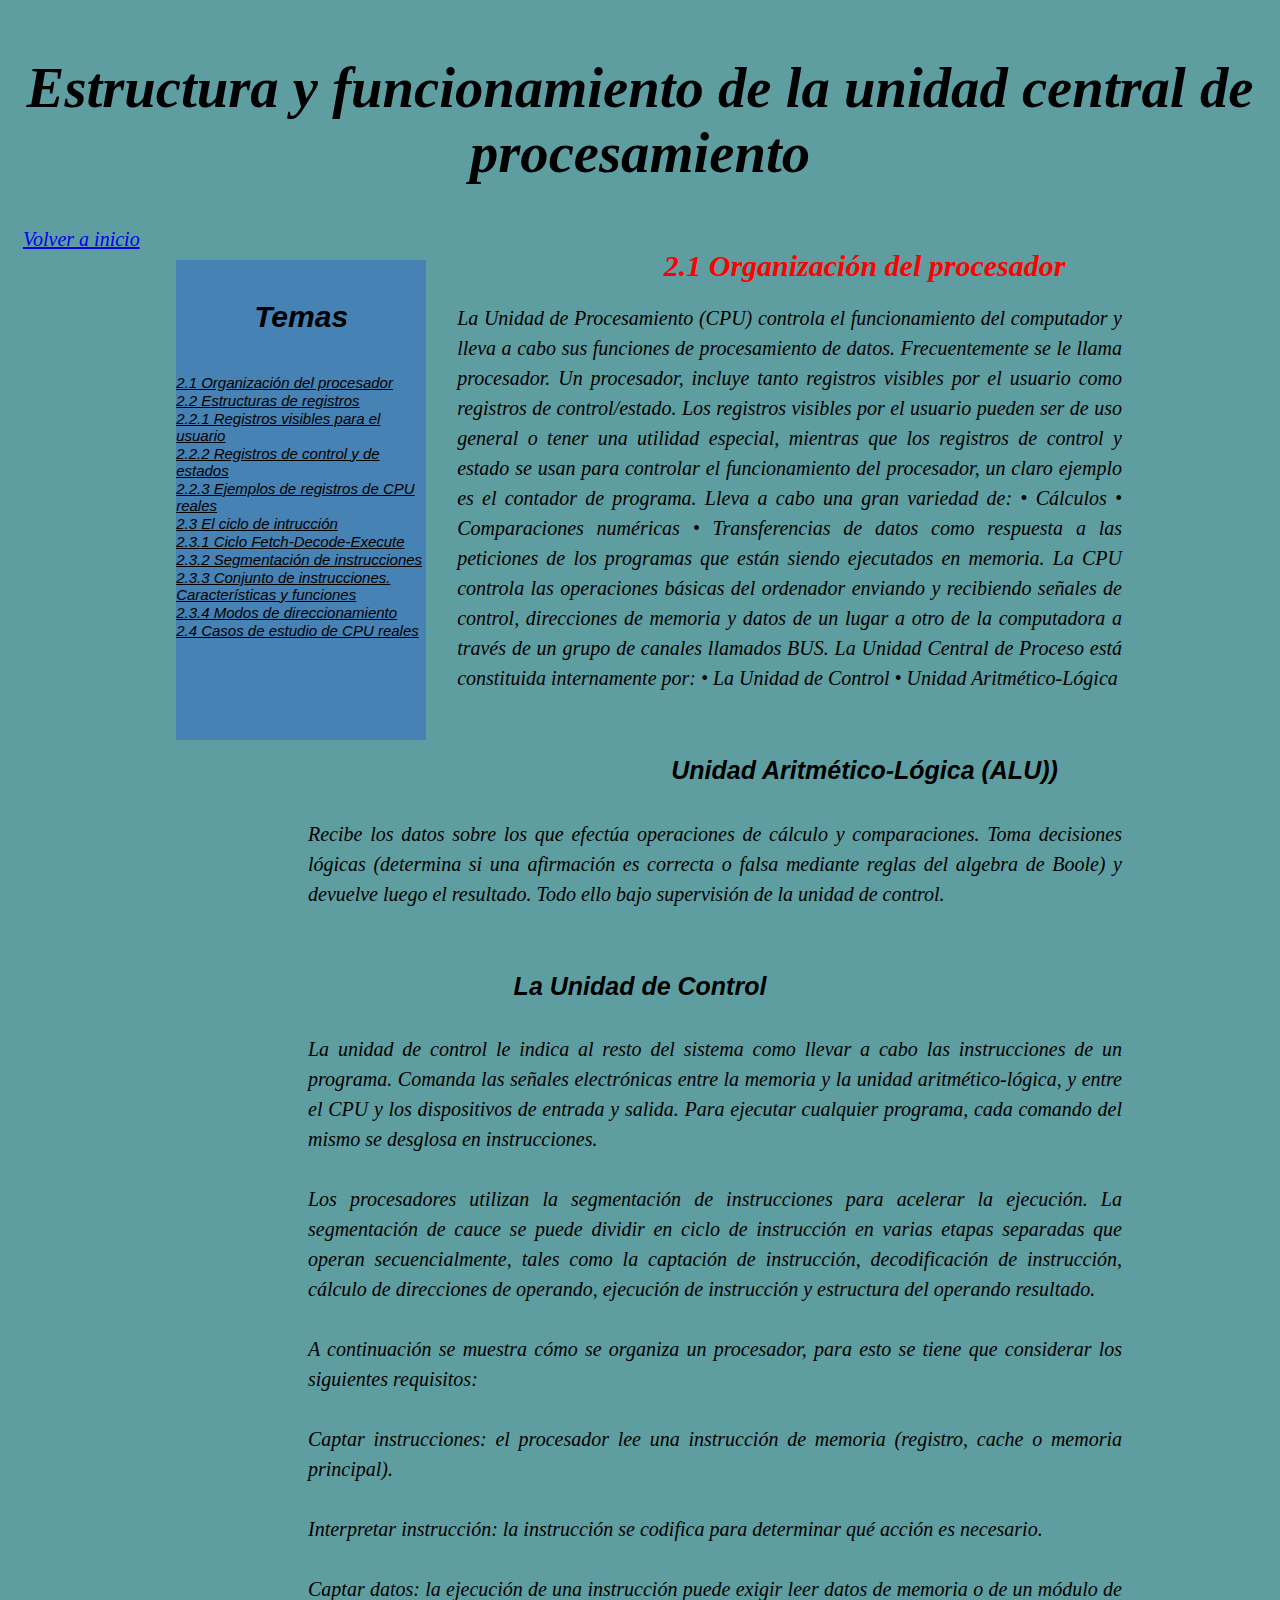
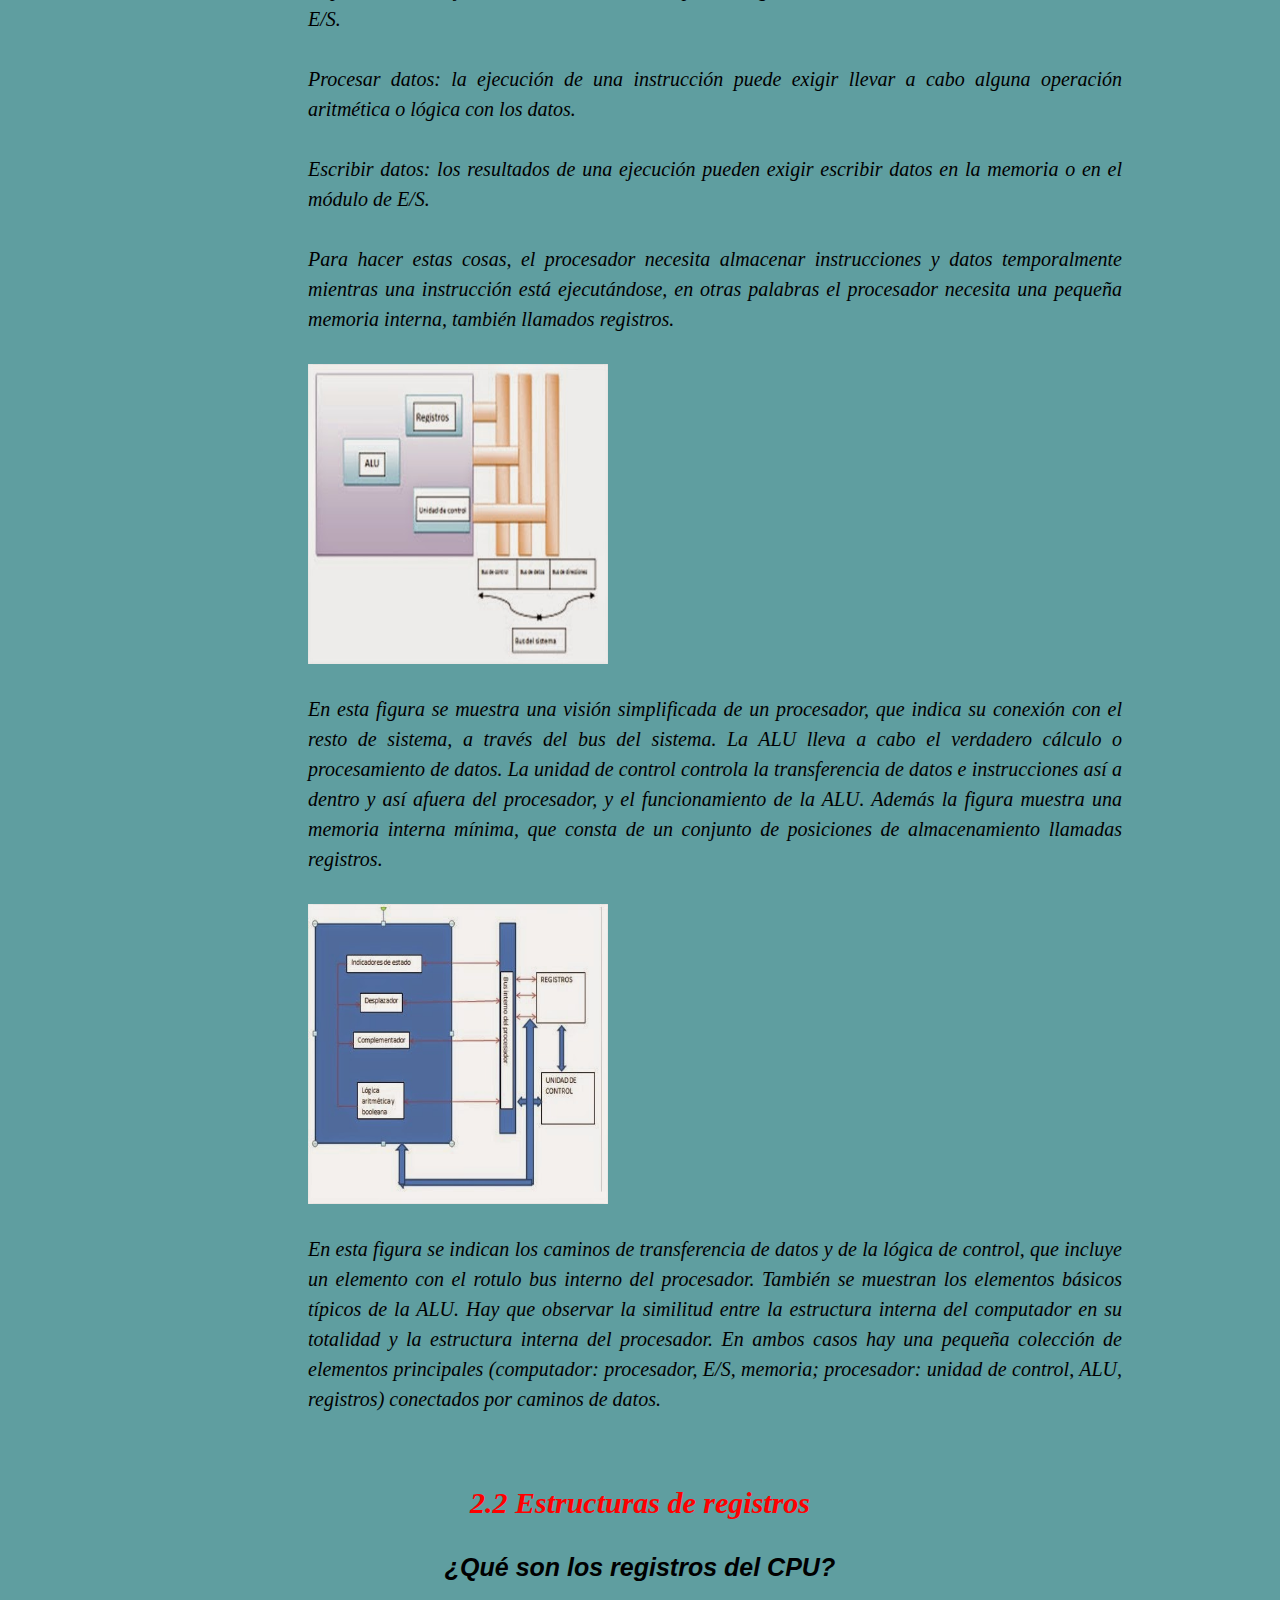
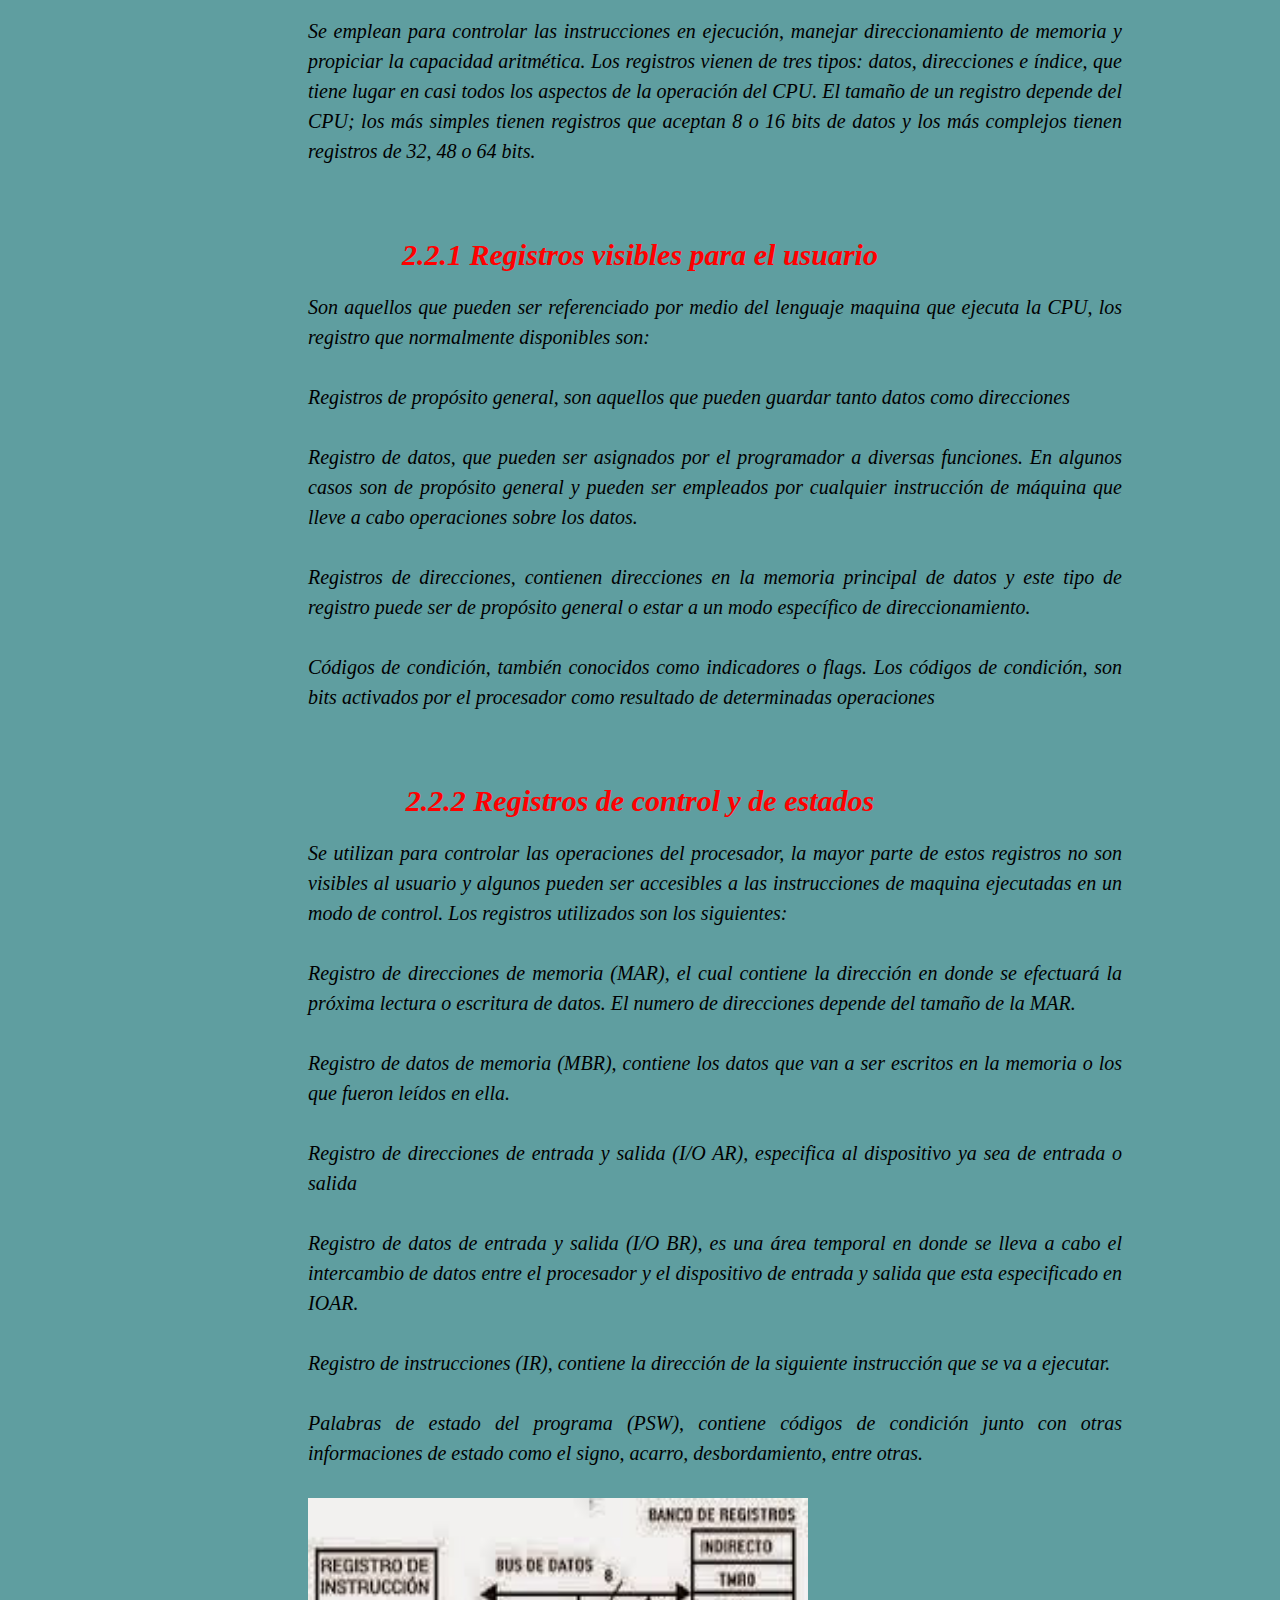
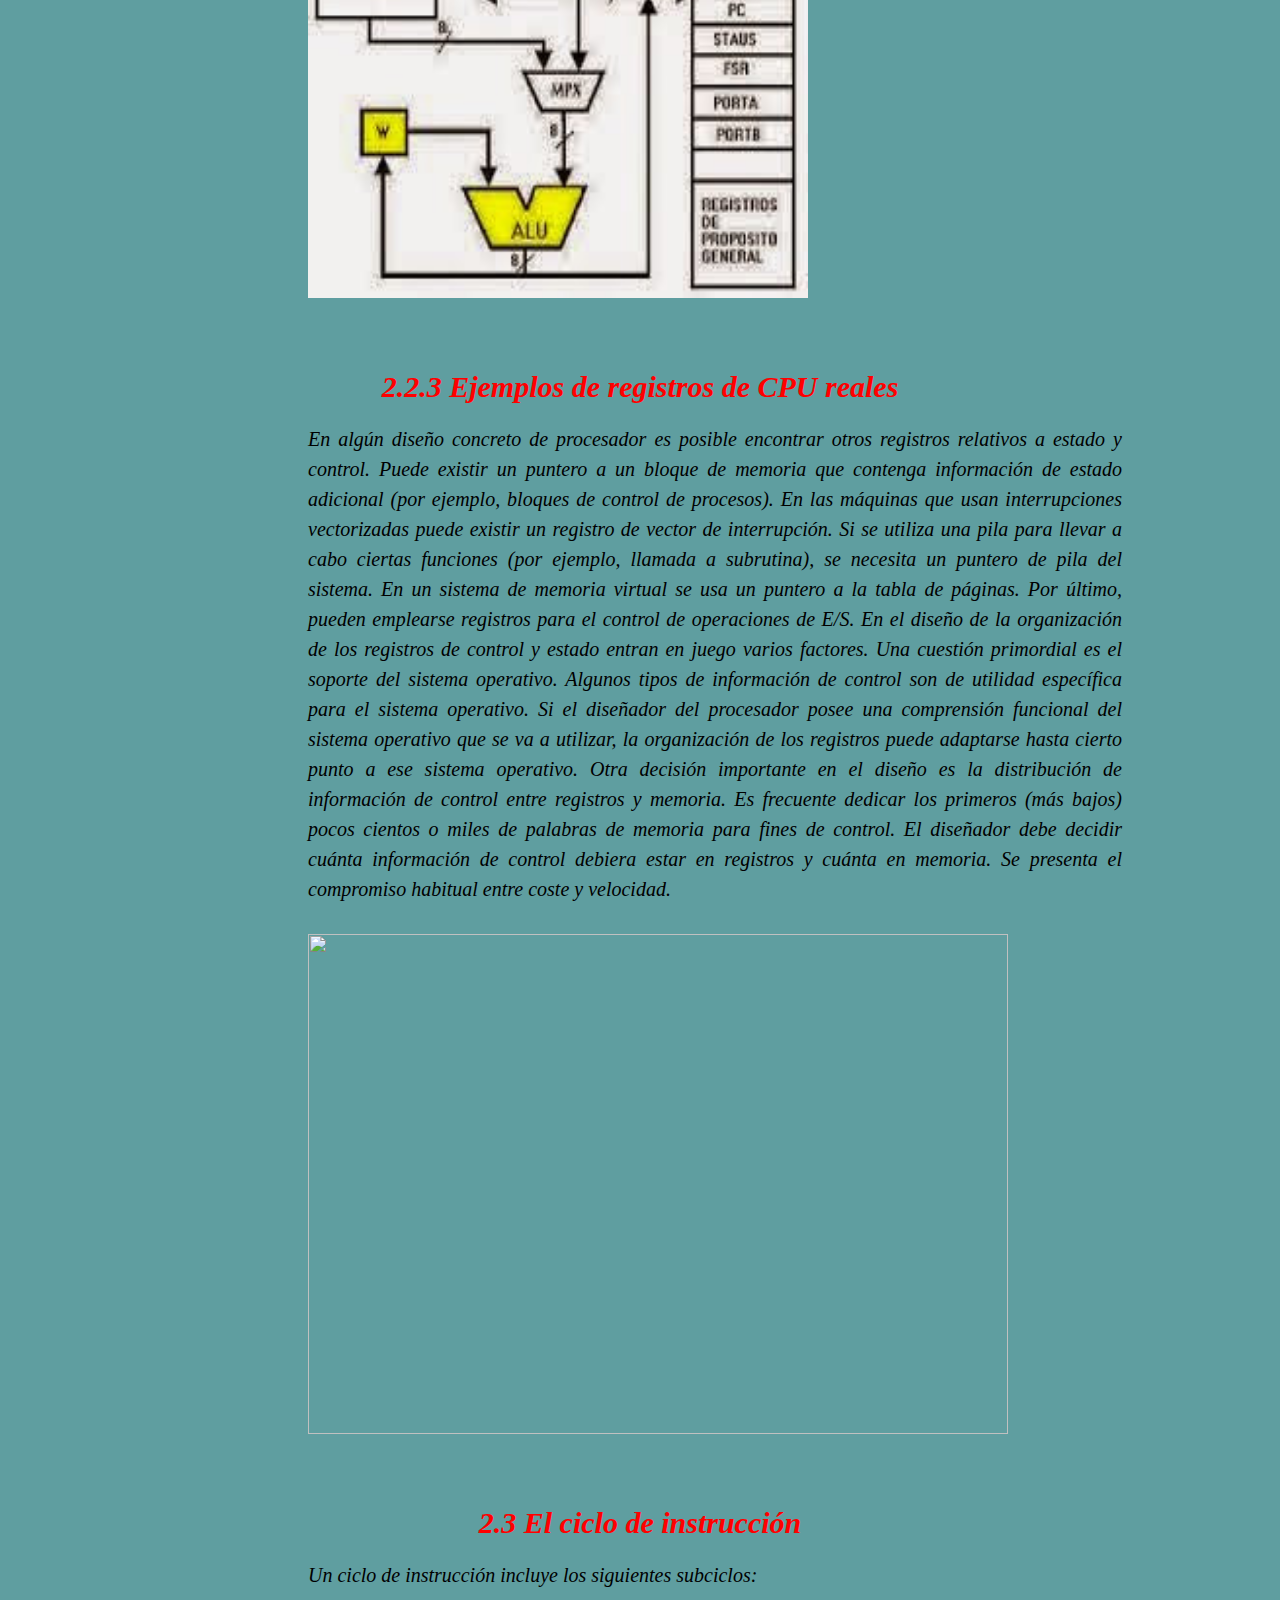
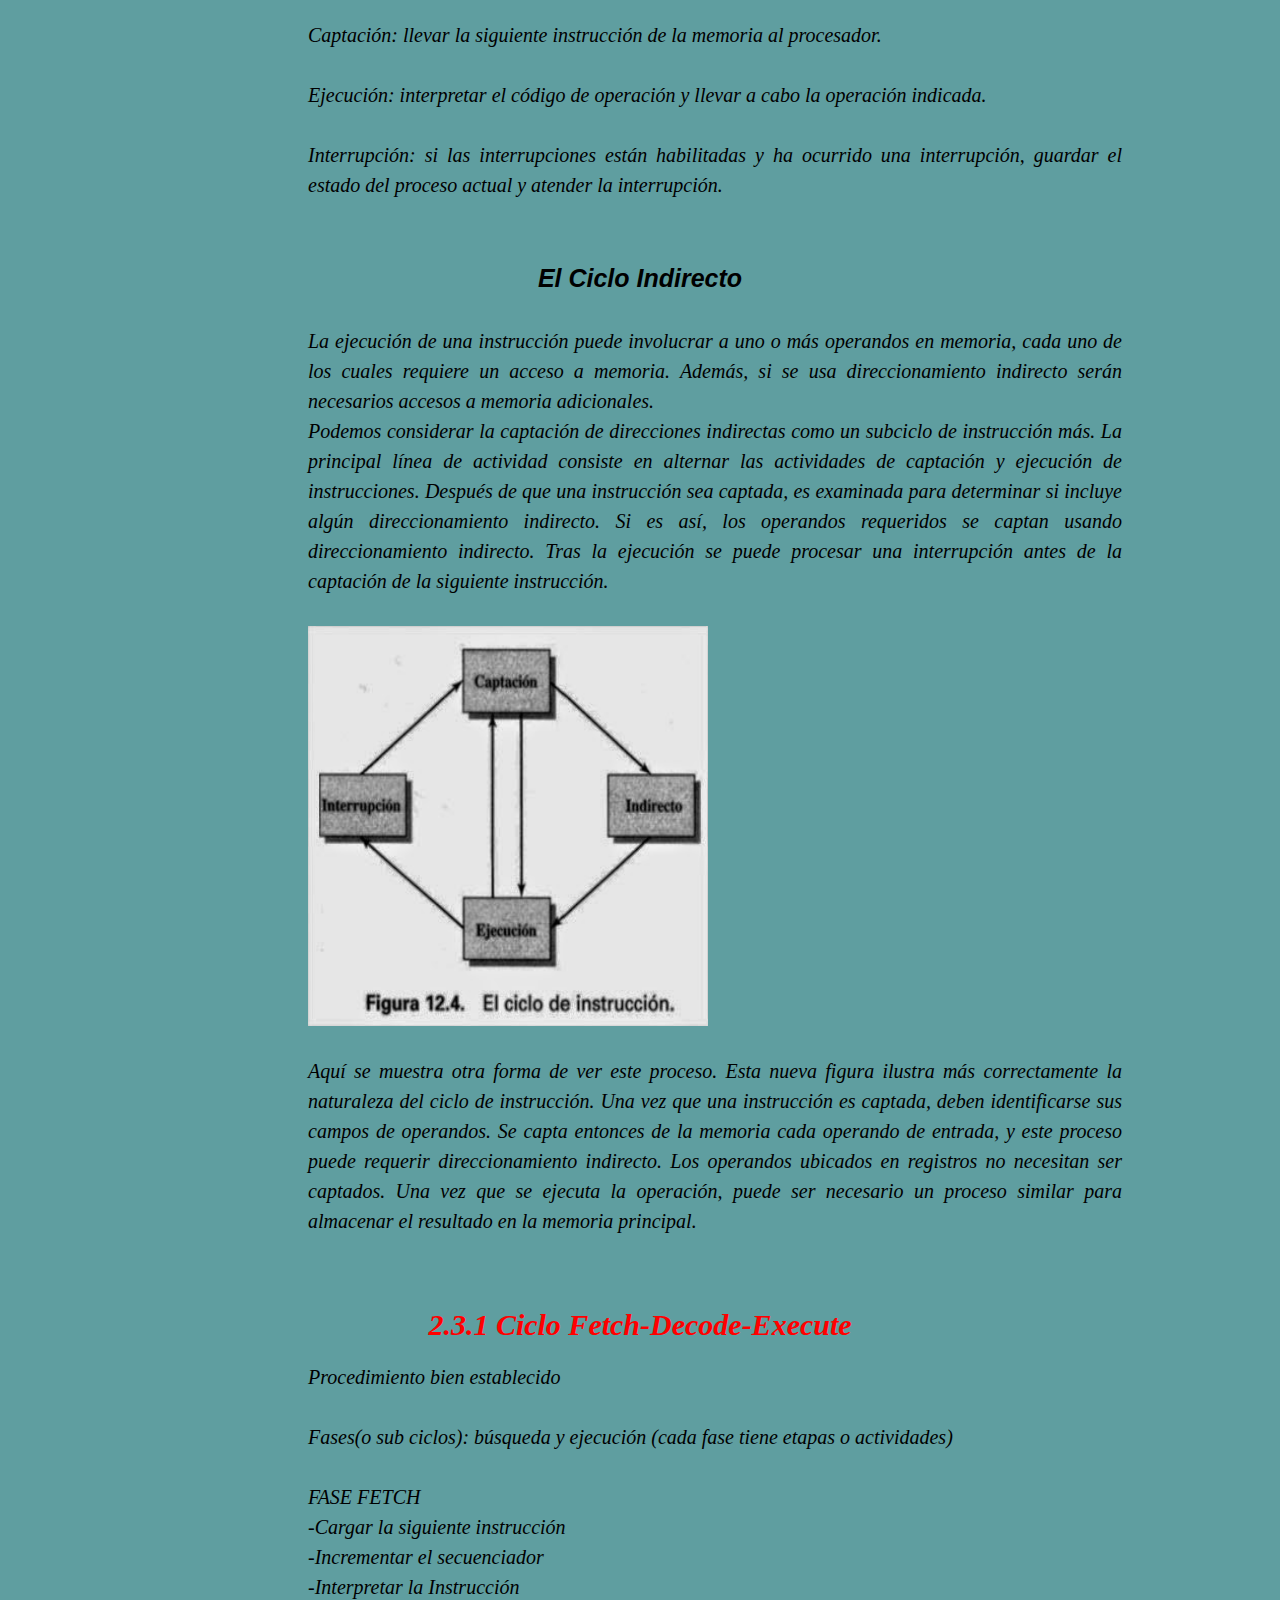
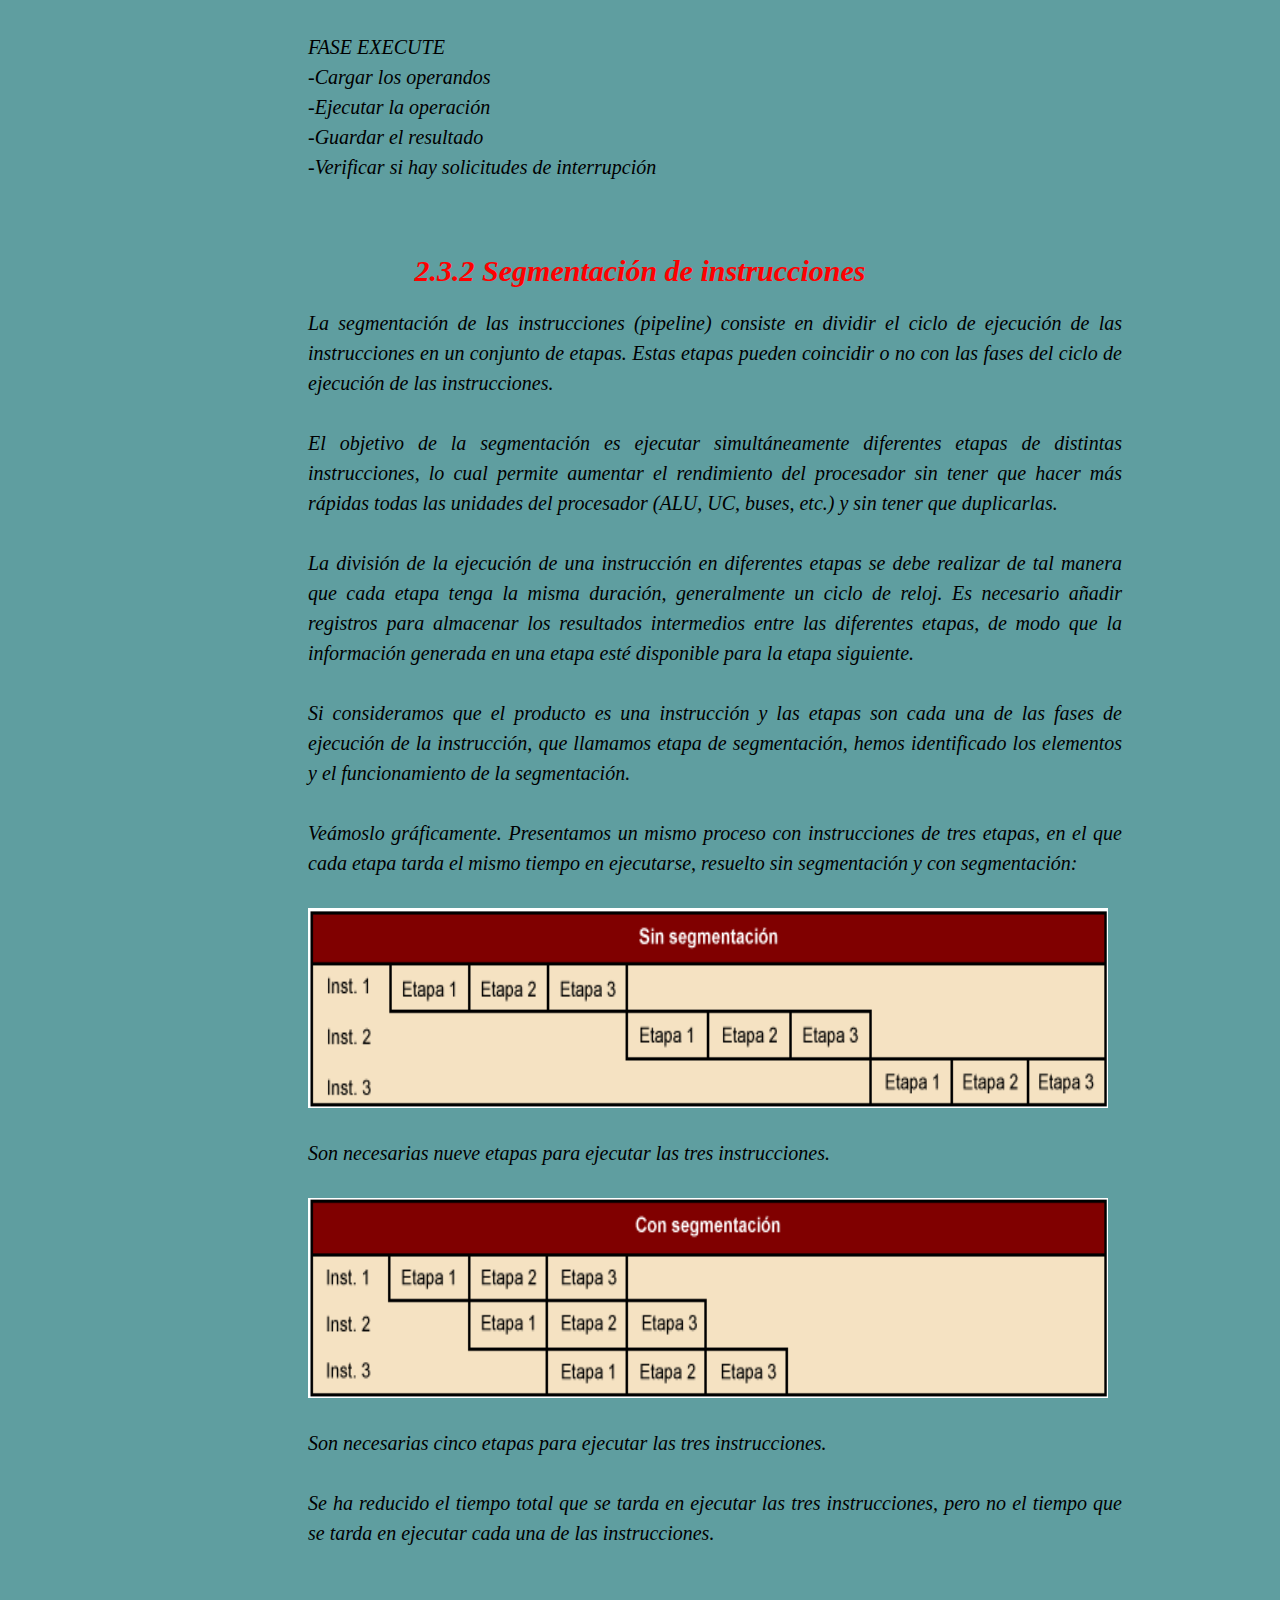
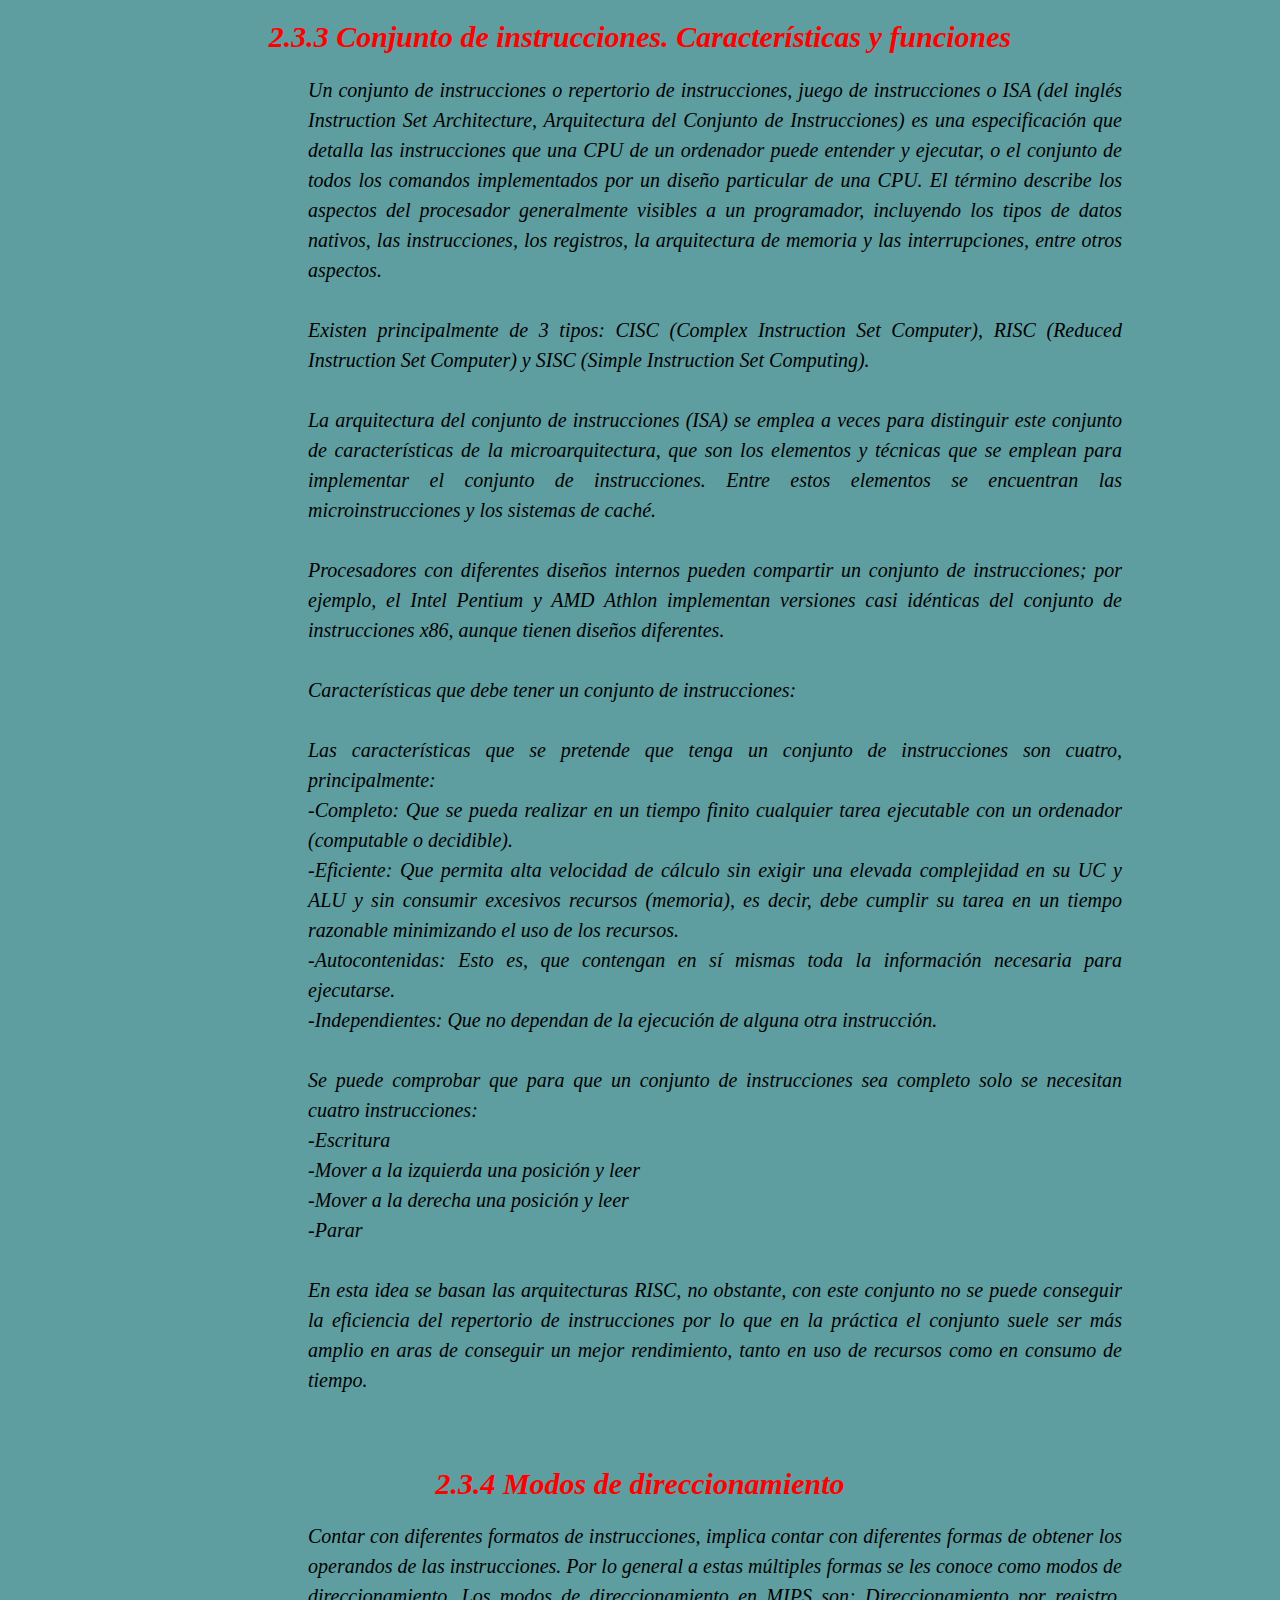
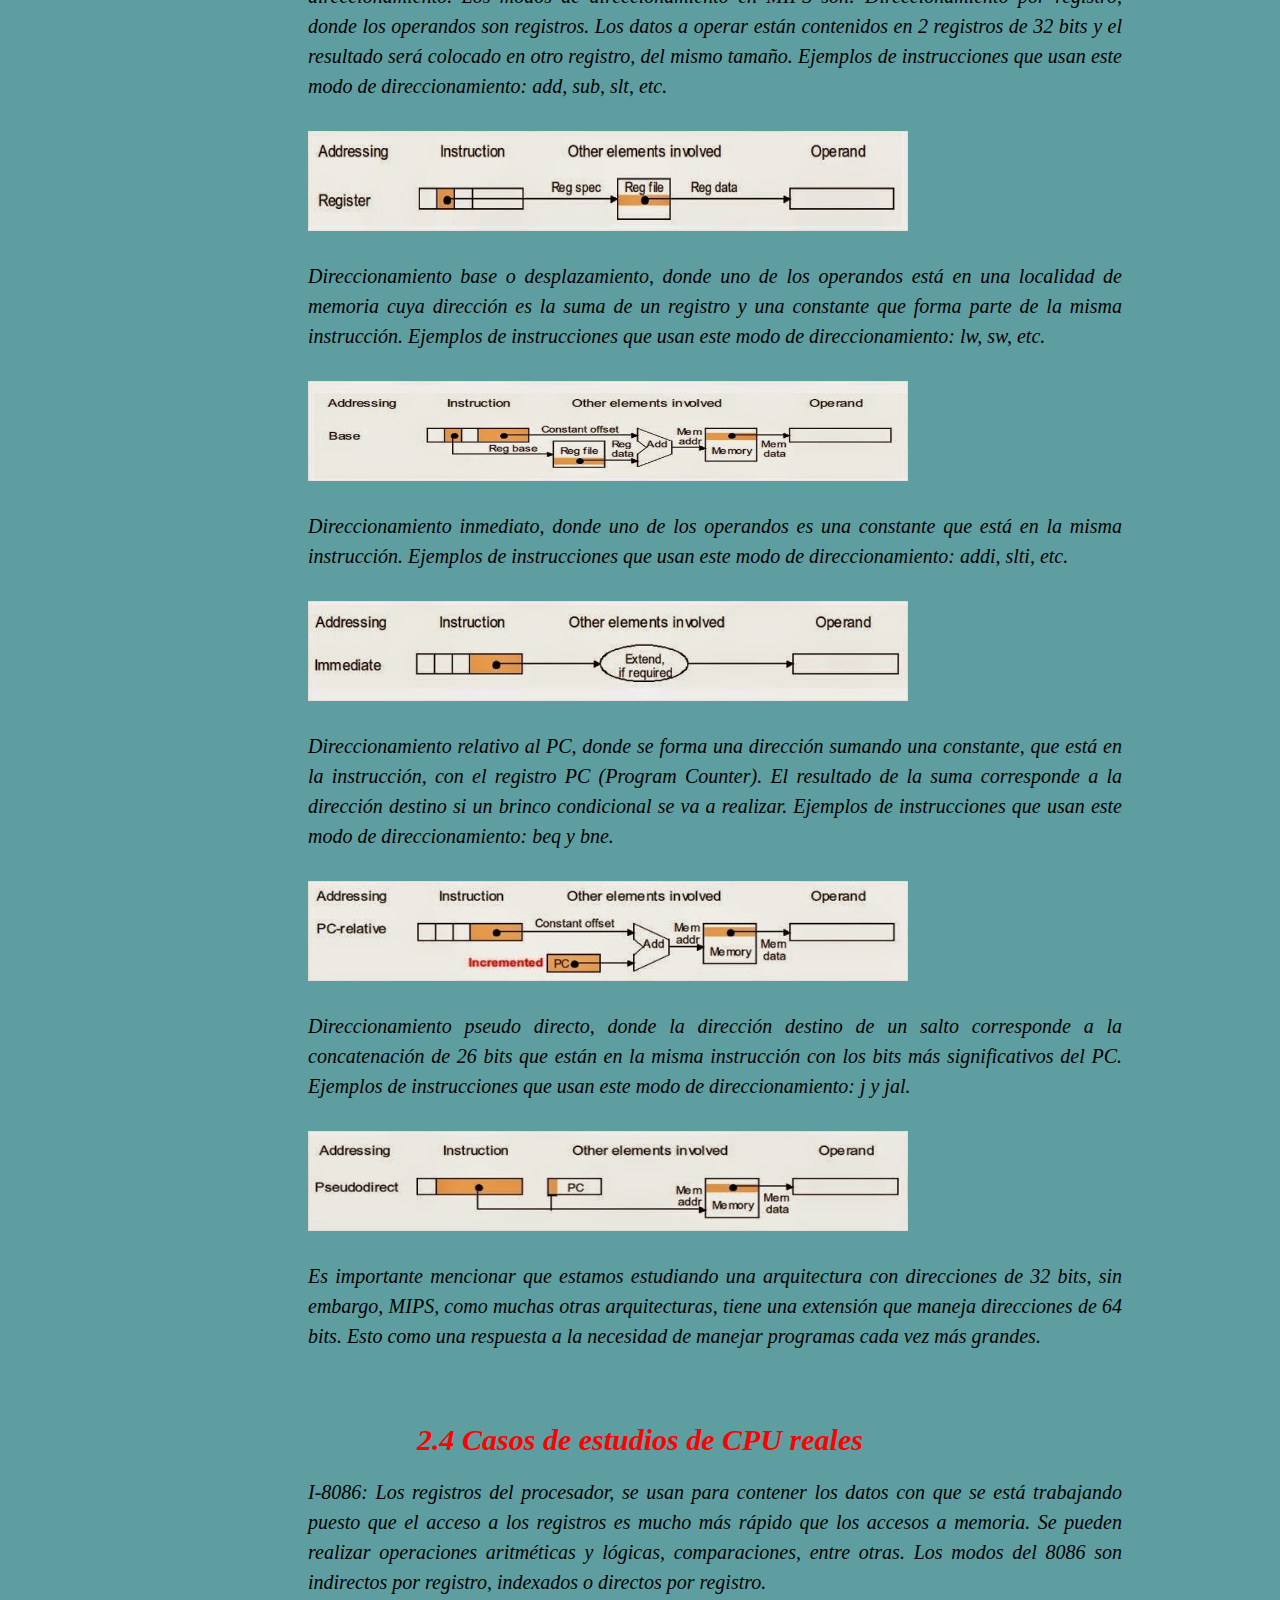
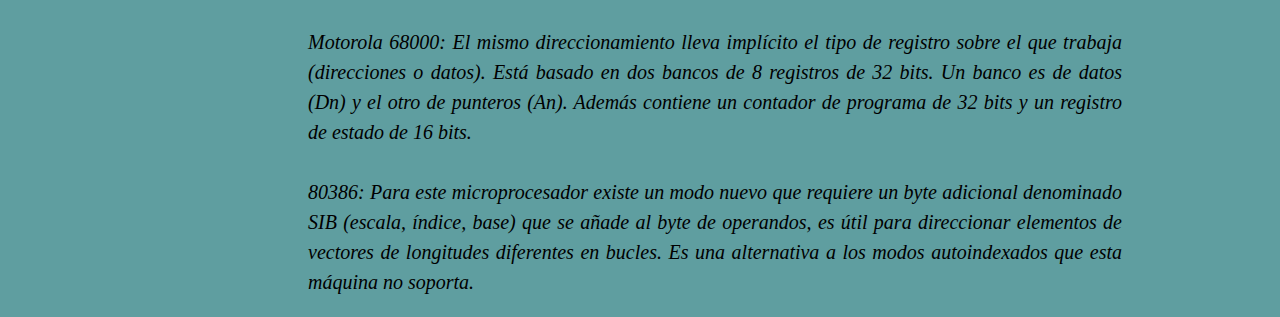
==== commit 78737ec0: "Add files via upload" ====
--- a/unidad 2.html
+++ b/unidad 2.html
@@ -143,7 +143,7 @@
             <br>
             <br>
             
-            <img src="C:\Users\Luis Monsivais\Desktop\Programacion\ArquitecturaComputadoras\Proyecto\imagenes2/1.jpg"
+            <img src="imagenes2/1.jpg"
             width="300"
             height="300"
             align="center">
@@ -156,7 +156,7 @@
             <br>
             <br>
             
-            <img src="C:\Users\Luis Monsivais\Desktop\Programacion\ArquitecturaComputadoras\Proyecto\imagenes2/2.jpg"
+            <img src="imagenes2/2.jpg"
             width="300"
             height="300"
             align="center">
@@ -254,7 +254,7 @@
             <br>
             <br>
             
-            <img src="C:\Users\Luis Monsivais\Desktop\Programacion\ArquitecturaComputadoras\Proyecto\imagenes2/3.jpg"
+            <img src="imagenes2/3.jpg"
             width="500"
             height="400"
             align="center">
@@ -279,7 +279,7 @@
             <br>
             <br>
             
-            <img src="C:\Users\Luis Monsivais\Desktop\Programacion\ArquitecturaComputadoras\Proyecto\imagenes2/4.jpg"
+            <img src="imagenes2/4.jpg"
             width="700"
             height="500"
             align="center">
@@ -325,7 +325,7 @@
             <br>
             <br>
             
-            <img src="C:\Users\Luis Monsivais\Desktop\Programacion\ArquitecturaComputadoras\Proyecto\imagenes2/5.jpg"
+            <img src="imagenes2/5.jpg"
             width="400"
             height="400"
             align="center">
@@ -406,7 +406,7 @@
             <br>
             <br>
             
-            <img src="C:\Users\Luis Monsivais\Desktop\Programacion\ArquitecturaComputadoras\Proyecto\imagenes2/6.gif"
+            <img src="imagenes2/6.gif"
             width="800"
             height="200"
             align="center">
@@ -419,7 +419,7 @@
             <br>
             <br>
             
-            <img src="C:\Users\Luis Monsivais\Desktop\Programacion\ArquitecturaComputadoras\Proyecto\imagenes2/7.gif"
+            <img src="imagenes2/7.gif"
             width="800"
             height="200"
             align="center">
@@ -509,7 +509,7 @@
             <br>
             <br>
             
-            <img src="C:\Users\Luis Monsivais\Desktop\Programacion\ArquitecturaComputadoras\Proyecto\imagenes2/8.jpg"
+            <img src="imagenes2/8.jpg"
             width="600"
             height="100"
             align="center">
@@ -524,7 +524,7 @@
             <br>
             <br>
             
-            <img src="C:\Users\Luis Monsivais\Desktop\Programacion\ArquitecturaComputadoras\Proyecto\imagenes2/9.jpg"
+            <img src="imagenes2/9.jpg"
             width="600"
             height="100"
             align="center">
@@ -539,7 +539,7 @@
             <br>
             <br>
             
-            <img src="C:\Users\Luis Monsivais\Desktop\Programacion\ArquitecturaComputadoras\Proyecto\imagenes2/10.jpg"
+            <img src="imagenes2/10.jpg"
             width="600"
             height="100"
             align="center">
@@ -554,7 +554,7 @@
             <br>
             <br>
             
-            <img src="C:\Users\Luis Monsivais\Desktop\Programacion\ArquitecturaComputadoras\Proyecto\imagenes2/11.jpg"
+            <img src="imagenes2/11.jpg"
             width="600"
             height="100"
             align="center">
@@ -569,7 +569,7 @@
             <br>
             <br>
             
-            <img src="C:\Users\Luis Monsivais\Desktop\Programacion\ArquitecturaComputadoras\Proyecto\imagenes2/12.jpg"
+            <img src="imagenes2/12.jpg"
             width="600"
             height="100"
             align="center">
